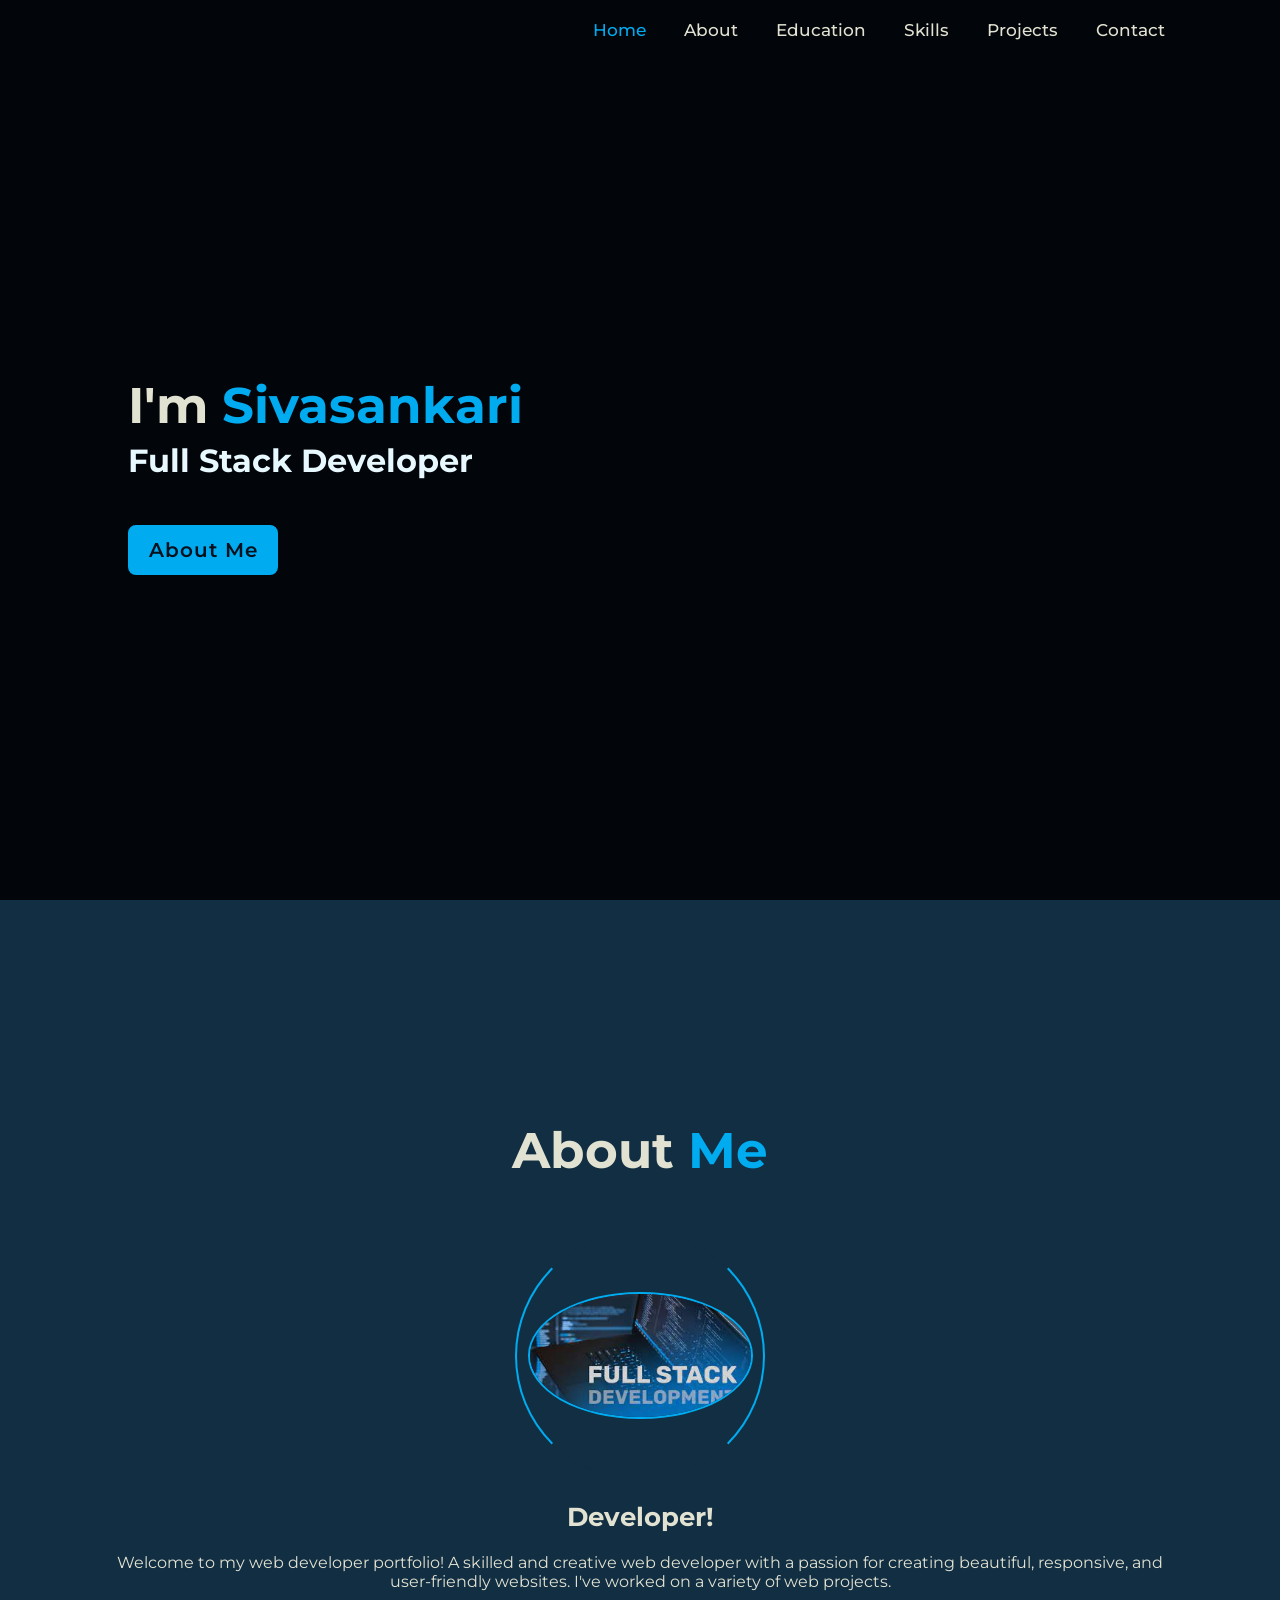
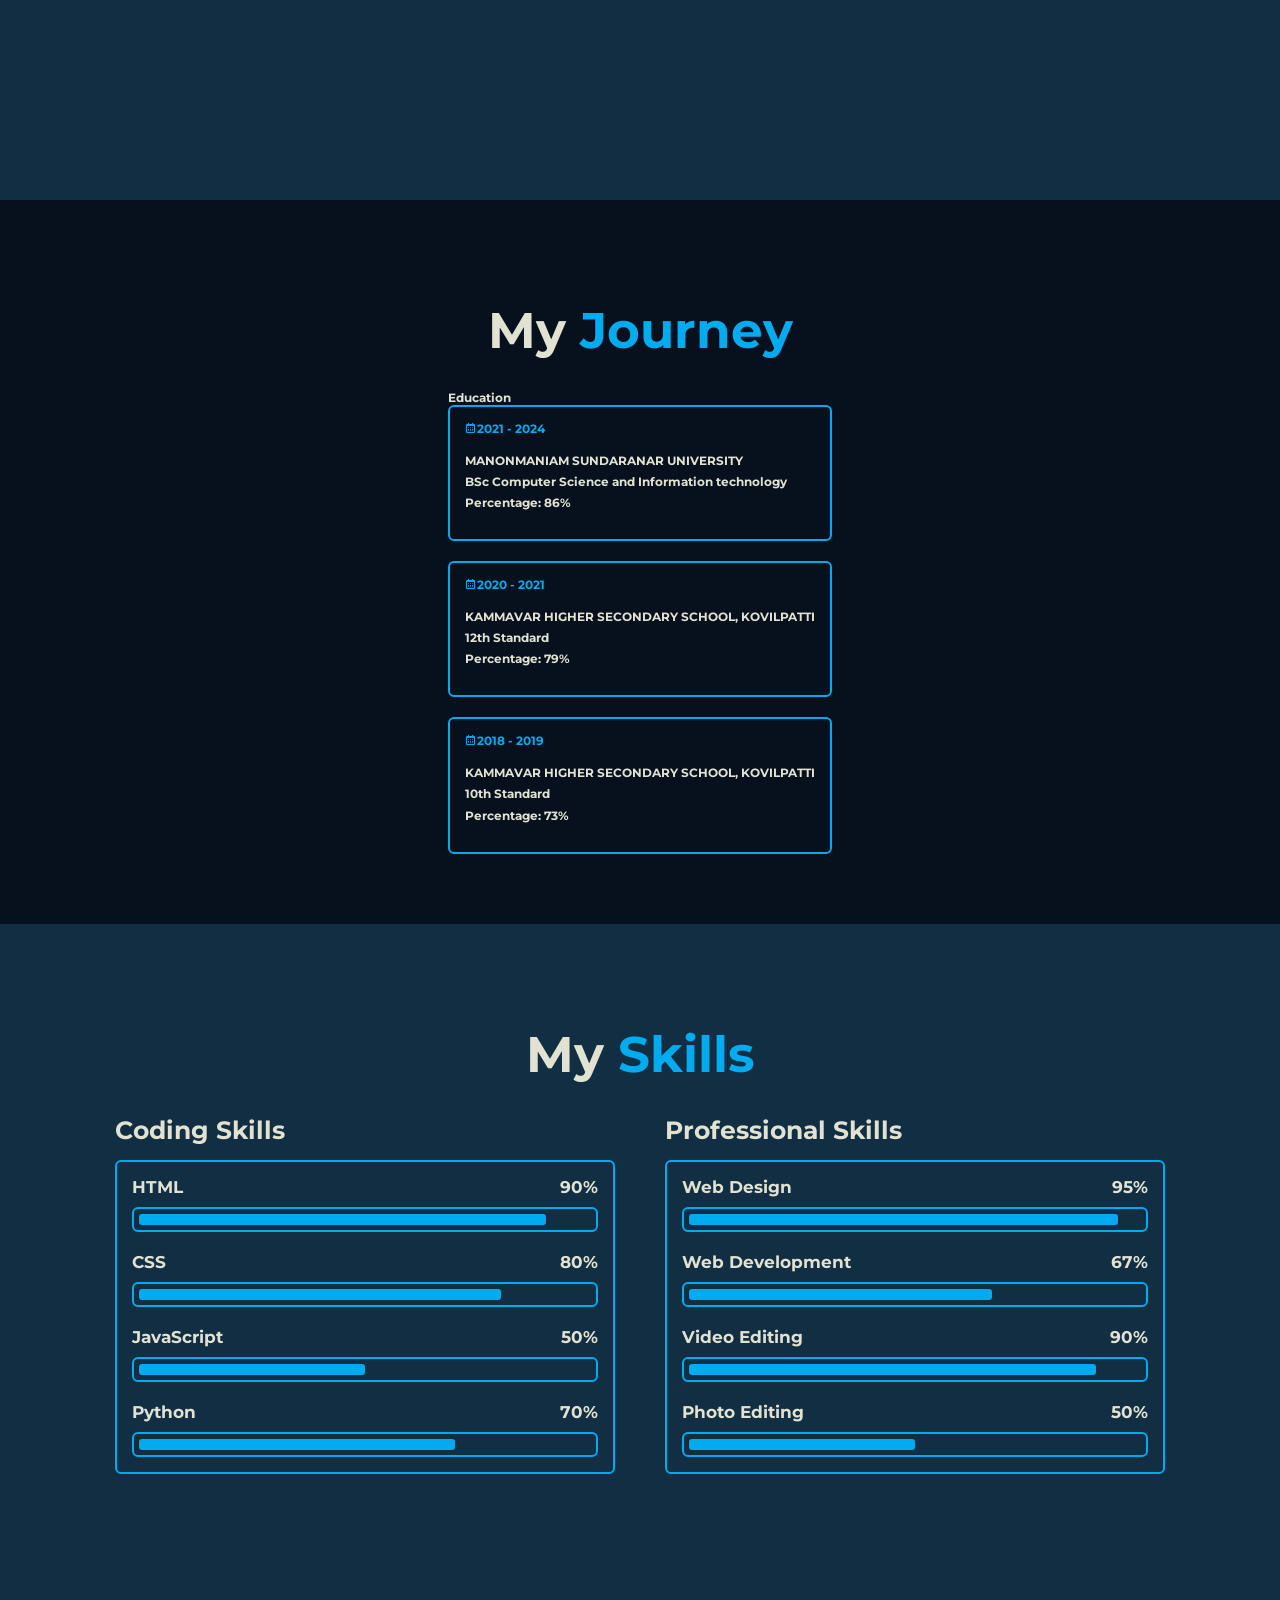
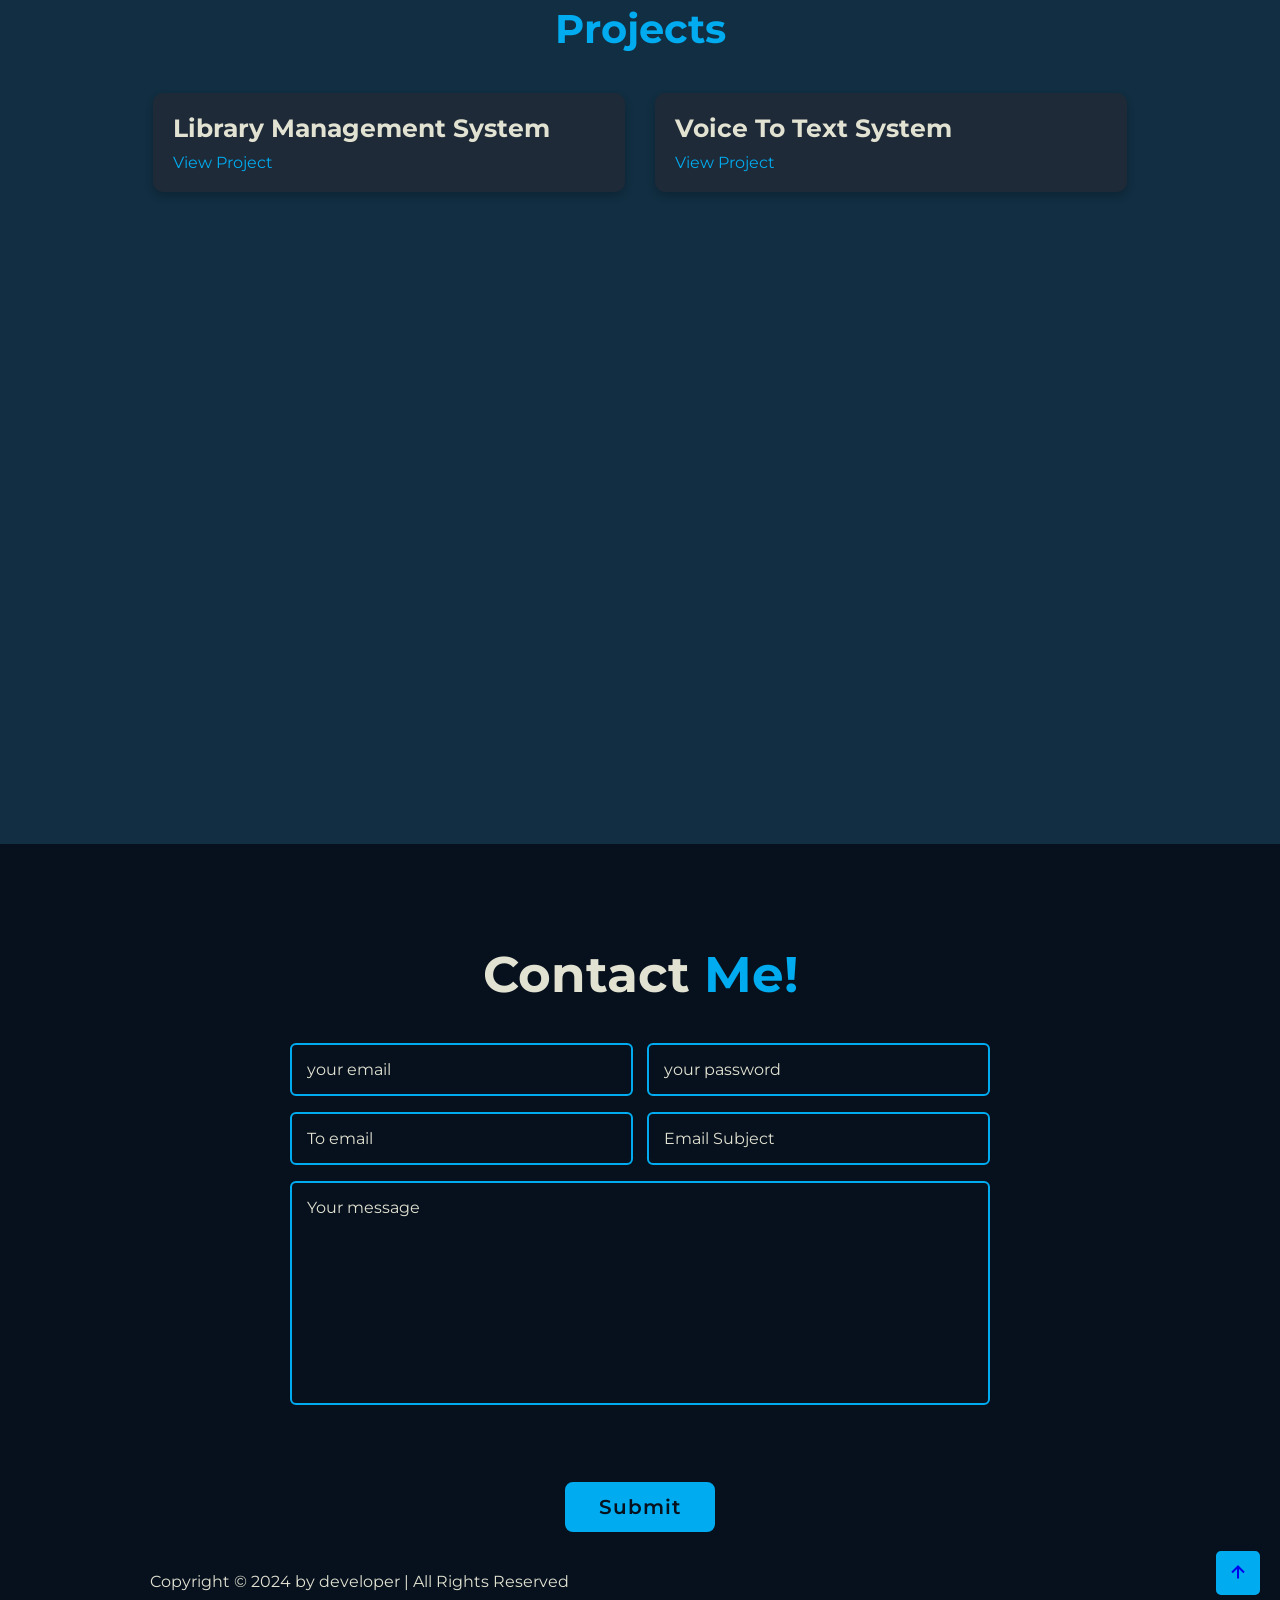
==== index.html @ 8688f02b "Add index file" ====
<!DOCTYPE html>
<html lang="en">
<head>
    <meta charset="UTF-8">
    <meta name="viewport" content="width=device-width, initial-scale=1.0">
    <title>Portfolio</title>
    <link rel="stylesheet" href="static/css/port.css">
    <link href='https://unpkg.com/boxicons@2.1.4/css/boxicons.min.css' rel='stylesheet'>
    <script src="https://cdn.jsdelivr.net/npm/bootstrap@5.3.0/dist/js/bootstrap.bundle.min.js"></script>
</head>
<style>
    @import url('https://fonts.googleapis.com/css2?family=Montserrat:ital,wght@0,100..900;1,100..900&display=swap');
    *{
        margin: 0;
        padding: 0;
        padding: 0;
        font-family: "Montserrat", sans-serif;
        font-optical-sizing: auto;
        font-weight:weight;
        font-style: normal;
        text-decoration:none ;
        scroll-behavior: smooth;
        outline: none;
        box-sizing: border-box;
    }
    :root{
        --bg-color:#07111D;
        --second-bg-color:#112e42;
        --text-color:#E2E2D2;
        --main-color:#00abf0;
    }
    
    html{
        font-size: 62.5%;
        overflow-x: hidden;
    }
    body{
        background: var(--bg-color);
        color: var(--text-color);
    
    }
    
    .header{
        position: fixed;
        top: 0;
        left: 0;
        width: 100%;
        padding: 2rem 9%;
        background:transparent;
        display: flex;
        justify-content:space-between;
        align-items: center;
        z-index: 100;
    }
    .logo{
        font-size: 2.5rem;
        color:var(--text-color);
        font-weight: 600;
    }
    .navbar a{
        font-size: 1.7rem;
        color: var(--text-color);
        font-weight: 500;
        margin-left: 3.5rem;
        transition: .3s;
    }
    .navbar a:hover,
    .navbar a.active{
        color:var(--main-color);
    }
    #icons{
        font-size: 3.6rem;
        color: var(--text-color);
        cursor: pointer;
        display: none;
    }
    section{
       min-height: 100vh;
       padding: 10rem 9% 2rem;
    
    }
    
    /* .home{
    height: 100vh;
    display: flex;
    align-items: center;
    padding: 0 9%;
    background: url('../img/boy.jpeg') no-repeat;
    opacity: 5.5;
    background-size: cover;
    background-position: center;
    } */
    
    
    .home {
        height: 100vh;
        display: flex;
        align-items: center;
        padding: 0 10%;
        background: url('../img/boy.jpeg') no-repeat center center; 
      
        background-position: 50px;
        background-size: cover;
        position: relative; 
      }
      
      .home::before {
        content: '';
        position: absolute;
        top: 0;
        left: 0;
        width: 100%;
        height: 100%;
        background-color: rgba(0, 0, 0, 0.7); /* Black overlay with 50% opacity */
        z-index: 1; /* Ensure the overlay is above the background but below other content */
      }
      
      .home > * {
        position: relative;
        z-index: 2; /* Ensure the content is above the overlay */
      }
      
    
    
    
    
    .home-content{
        
        max-width: 500px; 
    }
    .home-content h1{
    
        font-size: 50px;
        font-weight: 700;
    }
    .home-content h3{
        font-size: 32px;
        font-weight: 700;
        color: #e8f8ff;
        position: relative;
        top: 5px;
    }
    .home-content p{
        font-size: 16px;
        position: relative;
        top: 25px;
    }
    .home-content .btn-box{
        display: flex;
        justify-content: space-between;
        width: 345px;
        height:50px;
        
    }
    .btn-box .btn{
        position: relative;
        top: 50px;
        display: inline-flex;
        justify-content: center;
        
        align-items: center;
        width: 150px;
        height: 100%;
        background:var(--main-color);
        border: .2rem solid var(--main-color);
        border-radius: .8rem;
        font-size: 20px;
        text-decoration: none;
        font-weight: 600;
        letter-spacing: .1rem;
        color: var(--bg-color);
        z-index: 1;
        overflow: hidden;
        transition: .5s;
    }
    .btn-box .btn:nth-child(2){
        background: transparent;
        color: var(--main-color);
    }
    
    .btn-box .btn:nth-child(2):hover{
        color: var(--bg-color);
    }                                                                                                                                                  
    
    .btn-box .btn:nth-child(2)::before{
        background: var(--main-color);
    }
    
    .btn-box .btn:hover{
        color: var(--main-color);
    }
    
    
    .btn-box .btn::before{
    
        content: '';
        position: absolute;
        top: 0;
        left: 0;
        width: 0;
        height: 100%;
        background:var(--bg-color);
        z-index: -1;
        transition: .5s;
    
    }
    
    .btn-box .btn:hover::before{
        width: 100%;
    }
    
    
    .home-img{
        position: absolute;
        top: 0;
        right: 0;
        width: 45%;
        height: 100%;
        background: transparent;
        transition: 3s;
    
    }
    
    .home-img:hover{
        background: var(--bg-color);
        opacity: .8;
    }
    
    .about{
        display: flex;
        justify-content: center;
        align-items: center;
        flex-direction: column;
        gap: 2rem;
        background: var(--second-bg-color);
        padding-bottom: 6rem;
    }
    .heading{
        font-size: 5rem;
        margin-bottom: 3rem;
        text-align: center;
    }
    span{
        color: var(--main-color);
    }
    .about-img{
        position: relative;
        width: 25rem;
        height: 25rem;
        border-radius: 50%;
        display: flex;
        justify-content: center;
        align-items: center;
    }
    .about-img img{ 
        width: 90%;
        border-radius: 50%;
        border: .2rem solid var(--main-color);
    }
    
    .about-img .circle-spin{
        position: absolute;
        top: 50%;
        left: 50%;
        transform: translate(-50%, -50%) rotate(0);
        width: 100%;
        height: 100%;
        border-radius: 70%;
        border-top: .2rem solid var(--second-bg-color);
        border-bottom: .2rem solid var(--second-bg-color);
        border-left: .2rem solid var(--main-color);
        border-right: .2rem solid var(--main-color);
    }
    
    .about-con{
        text-align: center;
    }
    
    .about-con h3{
        font-size: 2.6rem;
    }
    
    .about-con p{
        font-size: 1.6rem;
        margin:2rem 0 3rem ;
    }
    
    .btn-box .btns{
      
        display: inline-block;
        width: 15rem;
       
        
    }
    
    .btn-box .btns a::before{
        background: var(--second-bg-color);
    }
    
    .toto{
        position: relative;
        bottom: 50px;
    
    }
    
    .toto .btn{
        height: 5rem;
    }
    
    .education{
        display: flex;
        justify-content: center;
        align-items: center;
        flex-direction: column;
        min-height: auto;
        padding-bottom: 5rem;
    }
    
    .education .education-row{
    
        display: flex;
        flex-wrap: wrap;
        gap: 5rem;
    }
    
    .education-row .education-column{
        flex: 1 1 40rem;
    }
    
    .education-column .title {
        font-size: 2.5rem;
        margin: 0 0 1.5rem 2rem;
    
    
    }
    
    .education-column .education-box {
        border-left: 2rem solid var(--main-color);
    }
    
    
    .education-content .content {
        position: relative;
        padding: 1.5rem;
        border: .2rem solid var(--main-color);
        border-radius: .6rem;
        margin-bottom: 2rem;
    }
    
    
    
    .education-content .content .year{
        font-size: 1rem;
        color: var(--main-color);
        padding-bottom: .5rem;
    }
    
    .education-content .content .con{
        padding: 1rem 0;
         line-height: 1.8;
    }
    
    .skills{
        min-height: auto;
        padding-bottom: 7rem;
        background: var(--second-bg-color);
    }
    
    .skills .skills-row{
    
        display: flex;
        flex-wrap: wrap;
        gap: 5rem;
    }
    
    .skills-row .skills-column{
        flex: 1 1 40rem;
    }
    
    
    .skills-column .title{
        font-size:2.5rem ;
        margin: 0 0 1.5rem;
    }
    
    .skills-box .skills-content{
    
        position: relative;
        border: .2rem solid var(--main-color);
        border-radius: .6rem;
        padding: .5rem 1.5rem;
        z-index: 1;
        overflow: hidden;
    }
    
    .skills-box .skills-content::before{
        content: '';
        position: absolute;
        top: 0;
        left: 0;
        width: 0%;
        height: 100%;
        background:var(--bg-color);
        z-index: -1;
        transition: .5s;
    }
    
    .skills-box .skills-content:hover::before{
        width: 100%;
    }
    
    .skills-content .progress{
        padding: 1rem 0;
    }
    
    .skills-content .progress h3{
        font-size: 1.7rem;
        display: flex;
        justify-content: space-between;
    }
    
    .skills-content .progress h3 span{
    
        color: var(--text-color);
    }
    
    
    .skills-content .progress .bar{
    
        height: 2.5rem;
        border-radius: .6rem;
        border: .2rem solid var(--main-color);
        padding: .5rem;
        margin: 1rem 0 0;
    
    }
    
    
    .skills-content .progress .bar span{
    
        display: block;
        height: 100%;
        border-radius: .3rem;
        background: var(--main-color);
    }
    
    .skills-column:nth-child(1) .skills-content .progress:nth-child(1) .bar span{
    
        width: 90%;
    }
    
    .skills-column:nth-child(1) .skills-content .progress:nth-child(2) .bar span{
    
        width: 80%;
    }
    
    .skills-column:nth-child(1) .skills-content .progress:nth-child(3) .bar span{
    
        width: 50%;
    }
    
    .skills-column:nth-child(1) .skills-content .progress:nth-child(4) .bar span{
    
        width: 70%;
    }
    
    .skills-column:nth-child(2) .skills-content .progress:nth-child(1) .bar span{
    
        width: 95%;
    }
    
    .skills-column:nth-child(2) .skills-content .progress:nth-child(2) .bar span{
    
        width: 67%;
    }
    
    .skills-column:nth-child(2) .skills-content .progress:nth-child(3) .bar span{
    
        width: 90%;
    }
    
    .skills-column:nth-child(2) .skills-content .progress:nth-child(4) .bar span{
    
        width: 50%;
    }
    
    .contact{
    min-height: auto;
    padding-bottom: 7rem;
    
    }
    
    .contact form{
    
        max-width: 70rem;
        margin: 0 auto;
        text-align: center;
    }
    
    .contact form .input-box{
    
        position: relative;
        display: flex;
        justify-content: space-between;
        flex-wrap: wrap;
    }
    
    .contact form .focus{
    
        position: absolute;
        top: 0;
        left: 0;
        width: 0;
        height: 100%;
        background:var(--second-bg-color);
        border-radius: .6rem;
        z-index: -1;
        transition: .5s;
    }
    .contact form .input-box .input-field input:focus~.focus,
    .contact form .input-box .input-field input:valid~.focus,
    .contact  form .textarea-field textarea:focus~.focus,
    .contact  form .textarea-field textarea:valid~.focus{
    
        width: 100%;
    }
    
    
    
    
    .contact form .input-box .input-field{
    
        position: relative;
        width: 49%;
        margin: .8rem 0;
    }
    
    .contact form .input-box .input-field input,
    .contact form .textarea-field textarea {
        width: 100%;
        height: 100%;
        padding: 1.5rem;
        font-size:1.6rem;
        color: var(--text-color);
        background: transparent;
        border-radius: .6rem;
        border: .2rem solid var(--main-color);
    }
    
    .contact form .input-box .input-field input::placeholder,
    .contact form .textarea-field textarea::placeholder{
        color: var(--text-color);
    }
    
    .contact form .textarea-field{
        position: relative;
        margin: .8rem 0 2.7rem;
        display: flex;
    }
    
    .contact form .textarea-field textarea{
    
        resize: none;
    }
    
    .contact form .btn-box.btns .btn{
        cursor: pointer;
    }
    
    .contact form .btn{
        height: 5rem;
    }
    
    .footer-text p{
     font-size: 1.6rem;
     position: relative;
     left: 150px;
     top: 20px;
    }
    
    .footer-iconTop a {
        position: relative;
        left: 95%;
        display: inline-flex;
        justify-content: center;
        align-items: center;
        padding: .8rem;
        background: var(--main-color);
        border: .2rem solid var(--main-color);
        border-radius: .5rem;
        bottom: 20px;
    }
    
    .footer-iconTop a i{
    
        font-size: 2.4rem;
    }
    html {
        scroll-behavior: smooth; /* Enable smooth scrolling for anchor links */
    }

    .project {
        padding: 6rem 9%;
        background: var(--second-bg-color);
    }
    
    .project .heading {
        font-size: 4rem;
        text-align: center;
        margin-bottom: 4rem;
    }
    
    .project-row {
        display: flex;
        flex-wrap: wrap;
        gap: 3rem;
        justify-content: center; /* Center the columns */
    }
    
    .project-column {
        flex: 1 1 45%; /* Set each project column to take up 45% of the row, and wrap as needed */
        max-width: 45%; /* Limit width for responsive layout */
        box-sizing: border-box;
    }
    
    .project-box {
        background: #1e2a37; /* A background color for the project box */
        padding: 2rem;
        border-radius: 10px;
        box-shadow: 0 4px 8px rgba(0, 0, 0, 0.2);
        transition: transform 0.3s ease-in-out;
    }
    
    .project-box:hover {
        transform: translateY(-5px); /* Hover effect */
    }
    
    .project-box h3 {
        font-size: 2.5rem;
        color: #E2E2D2;
        margin-bottom: 1rem;
    }
    
    .project-link span a {
        font-size: 1.6rem;
        color: var(--main-color);
        text-decoration: none;
        transition: color 0.3s;
    }
    
    .project-link span a:hover {
        color: #e8f8ff;
    }
    
    @media screen and (max-width: 768px) {
        .project-column {
            flex: 1 1 100%; /* Stack the columns on smaller screens */
            max-width: 100%;
        }
    }
    
</style>
<body>

    <header class="header">
        <a href="#" class="logo"></a>
        <div class='bx bx-menu' id="icons"></div>
        <nav class="navbar">
            <!-- Ensure these hrefs match your section IDs -->
            <a href="#home" class="active">Home</a>
            <a href="#about">About</a>
            <a href="#education">Education</a>
            <a href="#skills">Skills</a>
            <a href="#project">Projects</a>
            <a href="#contact">Contact</a>
            
        </nav>
    </header>
    
    <section class="home" id="home">  
        <div class="home-content">  
            <h1>I'm <span>Sivasankari</span></h1>
            <div class="text-animate">
                <h3>Full Stack Developer</h3>
            </div> 
            <div class="btn-box">
                <a href="#about" class="btn">About Me</a>
                
            </div>
        </div>
    </section>

    <section class="about" id="about">
        <h2 class="heading">About <span>Me</span></h2>
        <div class="about-img">
            <img src="full.jpg" alt="Profile Image">
            <span class="circle-spin"></span>
        </div>
        <div class="about-con">
            <h3>Developer!</h3>
            <p>Welcome to my web developer portfolio! A skilled and creative web developer with a passion for creating beautiful, responsive, and user-friendly websites. I've worked on a variety of web projects.</p>
            <div class="toto">
                <div class="btn-box btns">
                    
                </div>
            </div>
        </div>
    </section>

    <section class="education" id="education">
        <h2 class="heading">My <span>Journey</span></h2>
        <div class="education-row">
            <div class="education-cloumn">
                <h3 class="tilte">Education</h3>
                <div class="education-box">
                    <div class="education-content">
                        <div class="content">
                            <div class="year"><h3><i class='bx bx-calendar'></i>2021 - 2024</h3></div>  
                            <h3>
                                <p class="con">MANONMANIAM SUNDARANAR UNIVERSITY <br>
                                    BSc Computer Science and Information technology <br>
                                    Percentage: 86%
                                </p>
                            </h3>
                        </div>
                    </div>

                    <div class="education-content">
                        <div class="content">
                            <div class="year"><h3><i class='bx bx-calendar'></i>2020 - 2021</h3></div>  
                            <h3>
                                <p class="con">KAMMAVAR HIGHER SECONDARY SCHOOL, KOVILPATTI <br>
                                    12th Standard <br>
                                    Percentage: 79%
                                </p>
                            </h3>
                        </div>
                    </div>

                    <div class="education-content">
                        <div class="content">
                            <div class="year"><h3><i class='bx bx-calendar'></i>2018 - 2019</h3></div>  
                            <h3>
                                <p class="con">KAMMAVAR HIGHER SECONDARY SCHOOL, KOVILPATTI <br>
                                    10th Standard <br>
                                    Percentage: 73%
                                </p>
                            </h3>
                        </div>
                    </div>

                </div>
            </div>
        </div>
    </section>

    <section class="skills" id="skills">
        <h2 class="heading"> My <span>Skills</span></h2>
        <div class="skills-row">
            <div class="skills-column">
                <h3 class="title">Coding Skills</h3>

                <div class="skills-box">
                    <div class="skills-content">
                        <div class="progress">
                            <h3>HTML <span>90%</span></h3>
                            <div class="bar"><span></span></div>
                        </div>

                        <div class="progress">
                            <h3>CSS <span>80%</span></h3>
                            <div class="bar"><span></span></div>
                        </div>

                        <div class="progress">
                            <h3>JavaScript <span>50%</span></h3>
                            <div class="bar"><span></span></div>
                        </div>

                        <div class="progress">
                            <h3>Python <span>70%</span></h3>
                            <div class="bar"><span></span></div>
                        </div>

                    </div>
                </div>
            </div>

            <div class="skills-column">
                <h3 class="title">Professional Skills</h3>

                <div class="skills-box">
                    <div class="skills-content">
                        <div class="progress">
                            <h3>Web Design <span>95%</span></h3>
                            <div class="bar"><span></span></div>
                        </div>

                        <div class="progress">
                            <h3>Web Development <span>67%</span></h3>
                            <div class="bar"><span></span></div>
                        </div>

                        <div class="progress">
                            <h3>Video Editing <span>90%</span></h3>
                            <div class="bar"><span></span></div>
                        </div>

                        <div class="progress">
                            <h3>Photo Editing <span>50%</span></h3>
                            <div class="bar"><span></span></div>
                        </div>

                    </div>
                </div>
            </div>

        </div>
    </section>

    <section class="project" id="project">
        <h2 class="heading">  <span>Projects</span></h2>
        <div class="project-row">
            <div class="project-column">
                <div class="project-box">
                    <h3>Library Management System</h3>
                    <div class="project-link">
                        <span><a href="https://drive.google.com/file/d/1rgpe4TQw_Tk8y_0XFdUaYtkA94J4MQmj/view?usp=sharing" target="_blank">View Project</a></span>
                    </div>
                </div>
            </div>
    
            <div class="project-column">
                <div class="project-box">
                    <h3>Voice To Text System</h3>
                    <div class="project-link">
                        <span><a href="https://drive.google.com/file/d/1rgpe4TQw_Tk8y_0XFdUaYtkA94J4MQmj/view?usp=sharing" target="_blank">View Project</a></span>
                    </div>
                </div>
            </div>
        </div>
    </section>
    


    <section class="contact" id="contact">
        <h2 class="heading">Contact <span>Me!</span></h2>
        <form action="/" method="POST">
            <div class="input-box">
                <div class="input-field">
                    <input type="text" name="fmail" placeholder="your email" class="form-control" required>
                    <span class="focus"></span>
                </div>
                <div class="input-field">
                    <input type="password" name="fpwd" placeholder="your password" class="form-control" required>
                    <span class="focus"></span>
                </div>
                <div class="input-field">
                    <input type="text" name="tmail" placeholder="To email" class="form-control" required>
                    <span class="focus"></span>
                </div>
                <div class="input-field">
                    <input type="text" name="subject" placeholder="Email Subject" required>
                    <span class="focus"></span>
                </div>
            </div>
            <div class="textarea-field">
                <textarea name="message" cols="30" rows="10" placeholder="Your message" required></textarea>
                <span class="focus"></span>
            </div>
            <div class="btn-box btns">
                <button type="submit" class="btn">Submit</button>
            </div>
        </form>
    </section>
    
    <footer class="footer">
        <div class="footer-text">
            <p>Copyright &copy; 2024 by developer | All Rights Reserved</p>
        </div>

        <div class="footer-iconTop">
            <a href="#"><i class='bx bx-up-arrow-alt'></i></a>
        </div>
    </footer>

    <script src="portfolio.js"></script>
</body>
</html>
---- static/css/port.css ----
@import url('https://fonts.googleapis.com/css2?family=Montserrat:ital,wght@0,100..900;1,100..900&display=swap');
*{
    margin: 0;
    padding: 0;
    padding: 0;
    font-family: "Montserrat", sans-serif;
    font-optical-sizing: auto;
    font-weight:weight;
    font-style: normal;
    text-decoration:none ;
    scroll-behavior: smooth;
    outline: none;
    box-sizing: border-box;
}
:root{
    --bg-color:#07111D;
    --second-bg-color:#112e42;
    --text-color:#E2E2D2;
    --main-color:#00abf0;
}

html{
    font-size: 62.5%;
    overflow-x: hidden;
}
body{
    background: var(--bg-color);
    color: var(--text-color);

}

.header{
    position: fixed;
    top: 0;
    left: 0;
    width: 100%;
    padding: 2rem 9%;
    background:transparent;
    display: flex;
    justify-content:space-between;
    align-items: center;
    z-index: 100;
}
.logo{
    font-size: 2.5rem;
    color:var(--text-color);
    font-weight: 600;
}
.navbar a{
    font-size: 1.7rem;
    color: var(--text-color);
    font-weight: 500;
    margin-left: 3.5rem;
    transition: .3s;
}
.navbar a:hover,
.navbar a.active{
    color:var(--main-color);
}
#icons{
    font-size: 3.6rem;
    color: var(--text-color);
    cursor: pointer;
    display: none;
}
section{
   min-height: 100vh;
   padding: 10rem 9% 2rem;

}

/* .home{
height: 100vh;
display: flex;
align-items: center;
padding: 0 9%;
background: url('../img/boy.jpeg') no-repeat;
opacity: 5.5;
background-size: cover;
background-position: center;
} */


.home {
    height: 100vh;
    display: flex;
    align-items: center;
    padding: 0 10%;
    background: url('../img/boy.jpeg') no-repeat center center; 
  
    background-position: 50px;
    background-size: cover;
    position: relative; 
  }
  
  .home::before {
    content: '';
    position: absolute;
    top: 0;
    left: 0;
    width: 100%;
    height: 100%;
    background-color: rgba(0, 0, 0, 0.7); /* Black overlay with 50% opacity */
    z-index: 1; /* Ensure the overlay is above the background but below other content */
  }
  
  .home > * {
    position: relative;
    z-index: 2; /* Ensure the content is above the overlay */
  }
  




.home-content{
    
    max-width: 500px; 
}
.home-content h1{

    font-size: 50px;
    font-weight: 700;
}
.home-content h3{
    font-size: 32px;
    font-weight: 700;
    color: #e8f8ff;
    position: relative;
    top: 5px;
}
.home-content p{
    font-size: 16px;
    position: relative;
    top: 25px;
}
.home-content .btn-box{
    display: flex;
    justify-content: space-between;
    width: 345px;
    height:50px;
    
}
.btn-box .btn{
    position: relative;
    top: 50px;
    display: inline-flex;
    justify-content: center;
    
    align-items: center;
    width: 150px;
    height: 100%;
    background:var(--main-color);
    border: .2rem solid var(--main-color);
    border-radius: .8rem;
    font-size: 20px;
    text-decoration: none;
    font-weight: 600;
    letter-spacing: .1rem;
    color: var(--bg-color);
    z-index: 1;
    overflow: hidden;
    transition: .5s;
}
.btn-box .btn:nth-child(2){
    background: transparent;
    color: var(--main-color);
}

.btn-box .btn:nth-child(2):hover{
    color: var(--bg-color);
}                                                                                                                                                  

.btn-box .btn:nth-child(2)::before{
    background: var(--main-color);
}

.btn-box .btn:hover{
    color: var(--main-color);
}


.btn-box .btn::before{

    content: '';
    position: absolute;
    top: 0;
    left: 0;
    width: 0;
    height: 100%;
    background:var(--bg-color);
    z-index: -1;
    transition: .5s;

}

.btn-box .btn:hover::before{
    width: 100%;
}


.home-img{
    position: absolute;
    top: 0;
    right: 0;
    width: 45%;
    height: 100%;
    background: transparent;
    transition: 3s;

}

.home-img:hover{
    background: var(--bg-color);
    opacity: .8;
}

.about{
    display: flex;
    justify-content: center;
    align-items: center;
    flex-direction: column;
    gap: 2rem;
    background: var(--second-bg-color);
    padding-bottom: 6rem;
}
.heading{
    font-size: 5rem;
    margin-bottom: 3rem;
    text-align: center;
}
span{
    color: var(--main-color);
}
.about-img{
    position: relative;
    width: 25rem;
    height: 25rem;
    border-radius: 50%;
    display: flex;
    justify-content: center;
    align-items: center;
}
.about-img img{ 
    width: 90%;
    border-radius: 50%;
    border: .2rem solid var(--main-color);
}

.about-img .circle-spin{
    position: absolute;
    top: 50%;
    left: 50%;
    transform: translate(-50%, -50%) rotate(0);
    width: 100%;
    height: 100%;
    border-radius: 50%;
    border-top: .2rem solid var(--second-bg-color);
    border-bottom: .2rem solid var(--second-bg-color);
    border-left: .2rem solid var(--main-color);
    border-right: .2rem solid var(--main-color);
}

.about-con{
    text-align: center;
}

.about-con h3{
    font-size: 2.6rem;
}

.about-con p{
    font-size: 1.6rem;
    margin:2rem 0 3rem ;
}

.btn-box .btns{
  
    display: inline-block;
    width: 15rem;
   
    
}

.btn-box .btns a::before{
    background: var(--second-bg-color);
}

.toto{
    position: relative;
    bottom: 50px;

}

.toto .btn{
    height: 5rem;
}

.education{
    display: flex;
    justify-content: center;
    align-items: center;
    flex-direction: column;
    min-height: auto;
    padding-bottom: 5rem;
}

.education .education-row{

    display: flex;
    flex-wrap: wrap;
    gap: 5rem;
}

.education-row .education-column{
    flex: 1 1 40rem;
}

.education-column .title {
    font-size: 2.5rem;
    margin: 0 0 1.5rem 2rem;


}

.education-column .education-box {
    border-left: 2rem solid var(--main-color);
}


.education-content .content {
    position: relative;
    padding: 1.5rem;
    border: .2rem solid var(--main-color);
    border-radius: .6rem;
    margin-bottom: 2rem;
}



.education-content .content .year{
    font-size: 1rem;
    color: var(--main-color);
    padding-bottom: .5rem;
}

.education-content .content .con{
    padding: 1rem 0;
     line-height: 1.8;
}

.skills{
    min-height: auto;
    padding-bottom: 7rem;
    background: var(--second-bg-color);
}

.skills .skills-row{

    display: flex;
    flex-wrap: wrap;
    gap: 5rem;
}

.skills-row .skills-column{
    flex: 1 1 40rem;
}


.skills-column .title{
    font-size:2.5rem ;
    margin: 0 0 1.5rem;
}

.skills-box .skills-content{

    position: relative;
    border: .2rem solid var(--main-color);
    border-radius: .6rem;
    padding: .5rem 1.5rem;
    z-index: 1;
    overflow: hidden;
}

.skills-box .skills-content::before{
    content: '';
    position: absolute;
    top: 0;
    left: 0;
    width: 0%;
    height: 100%;
    background:var(--bg-color);
    z-index: -1;
    transition: .5s;
}

.skills-box .skills-content:hover::before{
    width: 100%;
}

.skills-content .progress{
    padding: 1rem 0;
}

.skills-content .progress h3{
    font-size: 1.7rem;
    display: flex;
    justify-content: space-between;
}

.skills-content .progress h3 span{

    color: var(--text-color);
}


.skills-content .progress .bar{

    height: 2.5rem;
    border-radius: .6rem;
    border: .2rem solid var(--main-color);
    padding: .5rem;
    margin: 1rem 0 0;

}


.skills-content .progress .bar span{

    display: block;
    height: 100%;
    border-radius: .3rem;
    background: var(--main-color);
}

.skills-column:nth-child(1) .skills-content .progress:nth-child(1) .bar span{

    width: 90%;
}

.skills-column:nth-child(1) .skills-content .progress:nth-child(2) .bar span{

    width: 80%;
}

.skills-column:nth-child(1) .skills-content .progress:nth-child(3) .bar span{

    width: 50%;
}

.skills-column:nth-child(1) .skills-content .progress:nth-child(4) .bar span{

    width: 70%;
}

.skills-column:nth-child(2) .skills-content .progress:nth-child(1) .bar span{

    width: 95%;
}

.skills-column:nth-child(2) .skills-content .progress:nth-child(2) .bar span{

    width: 67%;
}

.skills-column:nth-child(2) .skills-content .progress:nth-child(3) .bar span{

    width: 90%;
}

.skills-column:nth-child(2) .skills-content .progress:nth-child(4) .bar span{

    width: 50%;
}

.contact{
min-height: auto;
padding-bottom: 7rem;

}

.contact form{

    max-width: 70rem;
    margin: 0 auto;
    text-align: center;
}

.contact form .input-box{

    position: relative;
    display: flex;
    justify-content: space-between;
    flex-wrap: wrap;
}

.contact form .focus{

    position: absolute;
    top: 0;
    left: 0;
    width: 0;
    height: 100%;
    background:var(--second-bg-color);
    border-radius: .6rem;
    z-index: -1;
    transition: .5s;
}
.contact form .input-box .input-field input:focus~.focus,
.contact form .input-box .input-field input:valid~.focus,
.contact  form .textarea-field textarea:focus~.focus,
.contact  form .textarea-field textarea:valid~.focus{

    width: 100%;
}




.contact form .input-box .input-field{

    position: relative;
    width: 49%;
    margin: .8rem 0;
}

.contact form .input-box .input-field input,
.contact form .textarea-field textarea {
    width: 100%;
    height: 100%;
    padding: 1.5rem;
    font-size:1.6rem;
    color: var(--text-color);
    background: transparent;
    border-radius: .6rem;
    border: .2rem solid var(--main-color);
}

.contact form .input-box .input-field input::placeholder,
.contact form .textarea-field textarea::placeholder{
    color: var(--text-color);
}

.contact form .textarea-field{
    position: relative;
    margin: .8rem 0 2.7rem;
    display: flex;
}

.contact form .textarea-field textarea{

    resize: none;
}

.contact form .btn-box.btns .btn{
    cursor: pointer;
}

.contact form .btn{
    height: 5rem;
}

.footer-text p{
 font-size: 1.6rem;
 position: relative;
 left: 150px;
 top: 20px;
}

.footer-iconTop a {
    position: relative;
    left: 95%;
    display: inline-flex;
    justify-content: center;
    align-items: center;
    padding: .8rem;
    background: var(--main-color);
    border: .2rem solid var(--main-color);
    border-radius: .5rem;
    bottom: 20px;
}

.footer-iconTop a i{

    font-size: 2.4rem;
}
html {
    scroll-behavior: smooth; /* Enable smooth scrolling for anchor links */
}
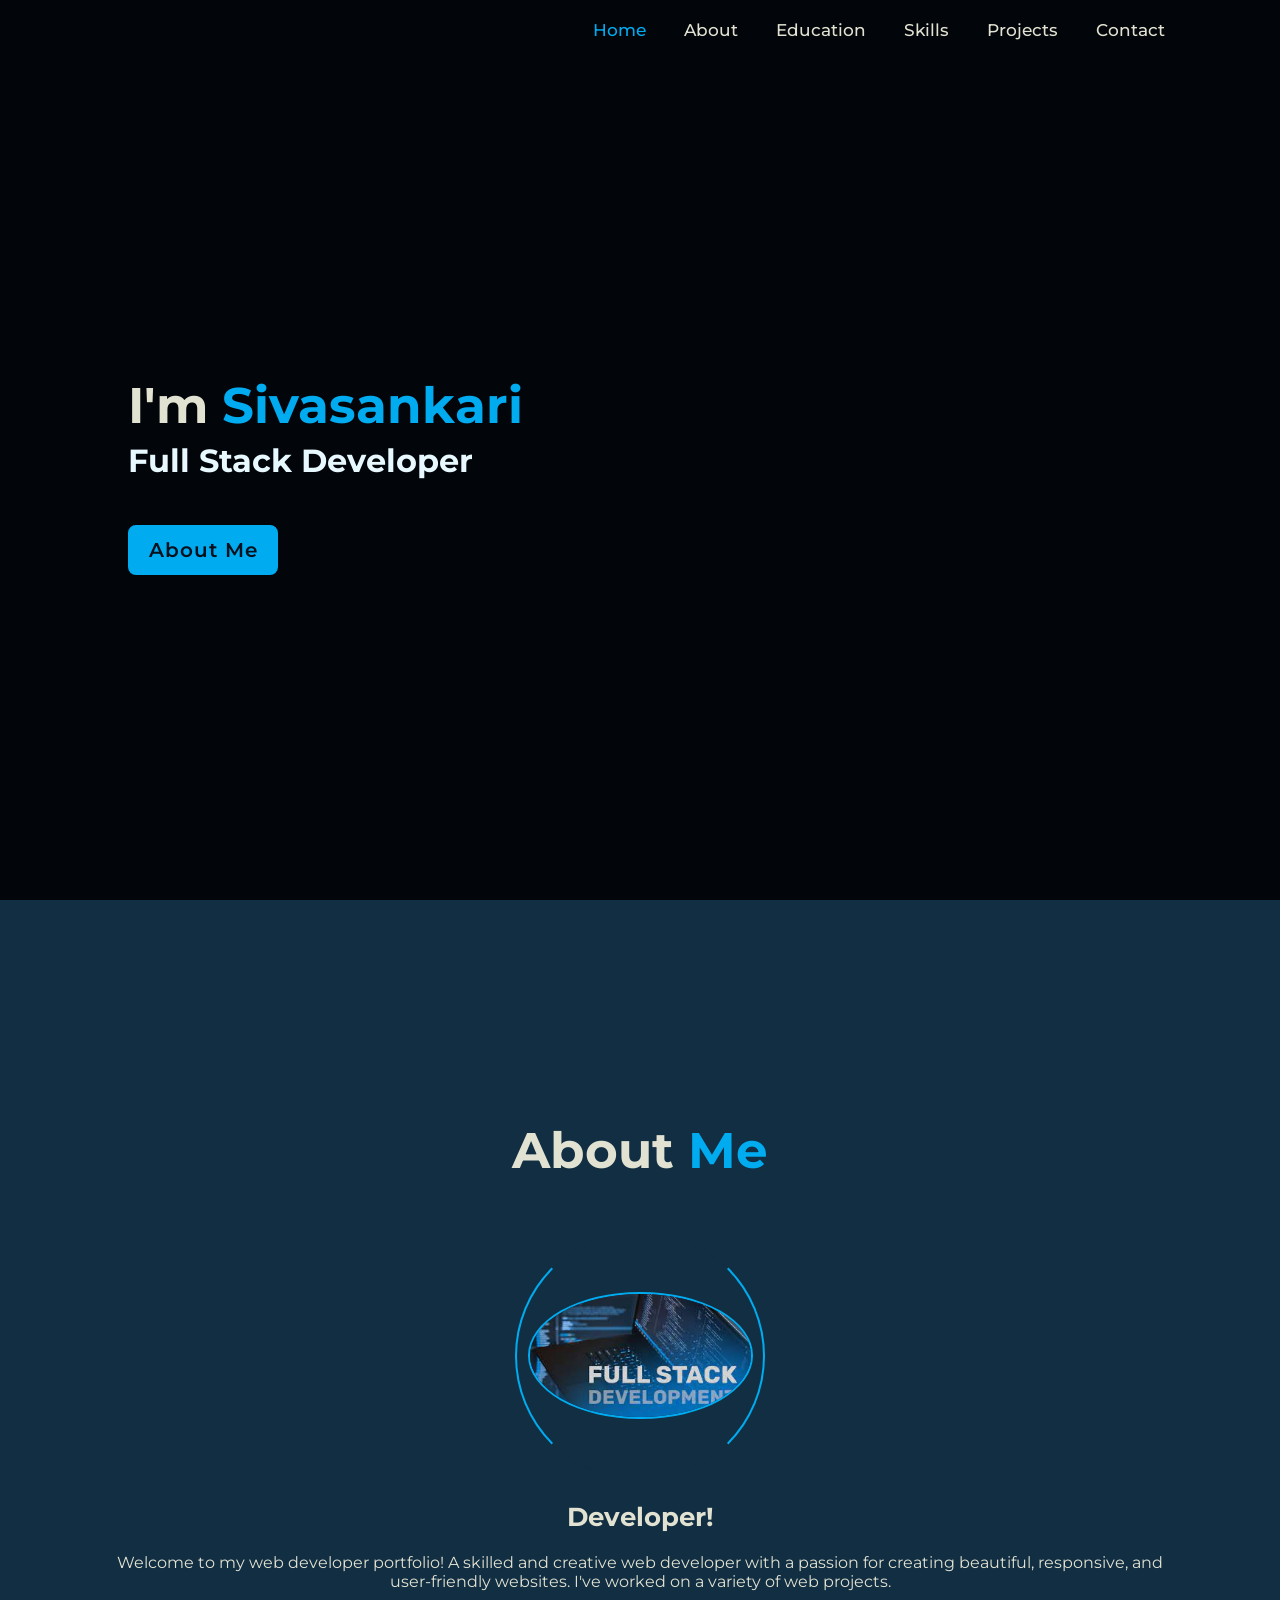
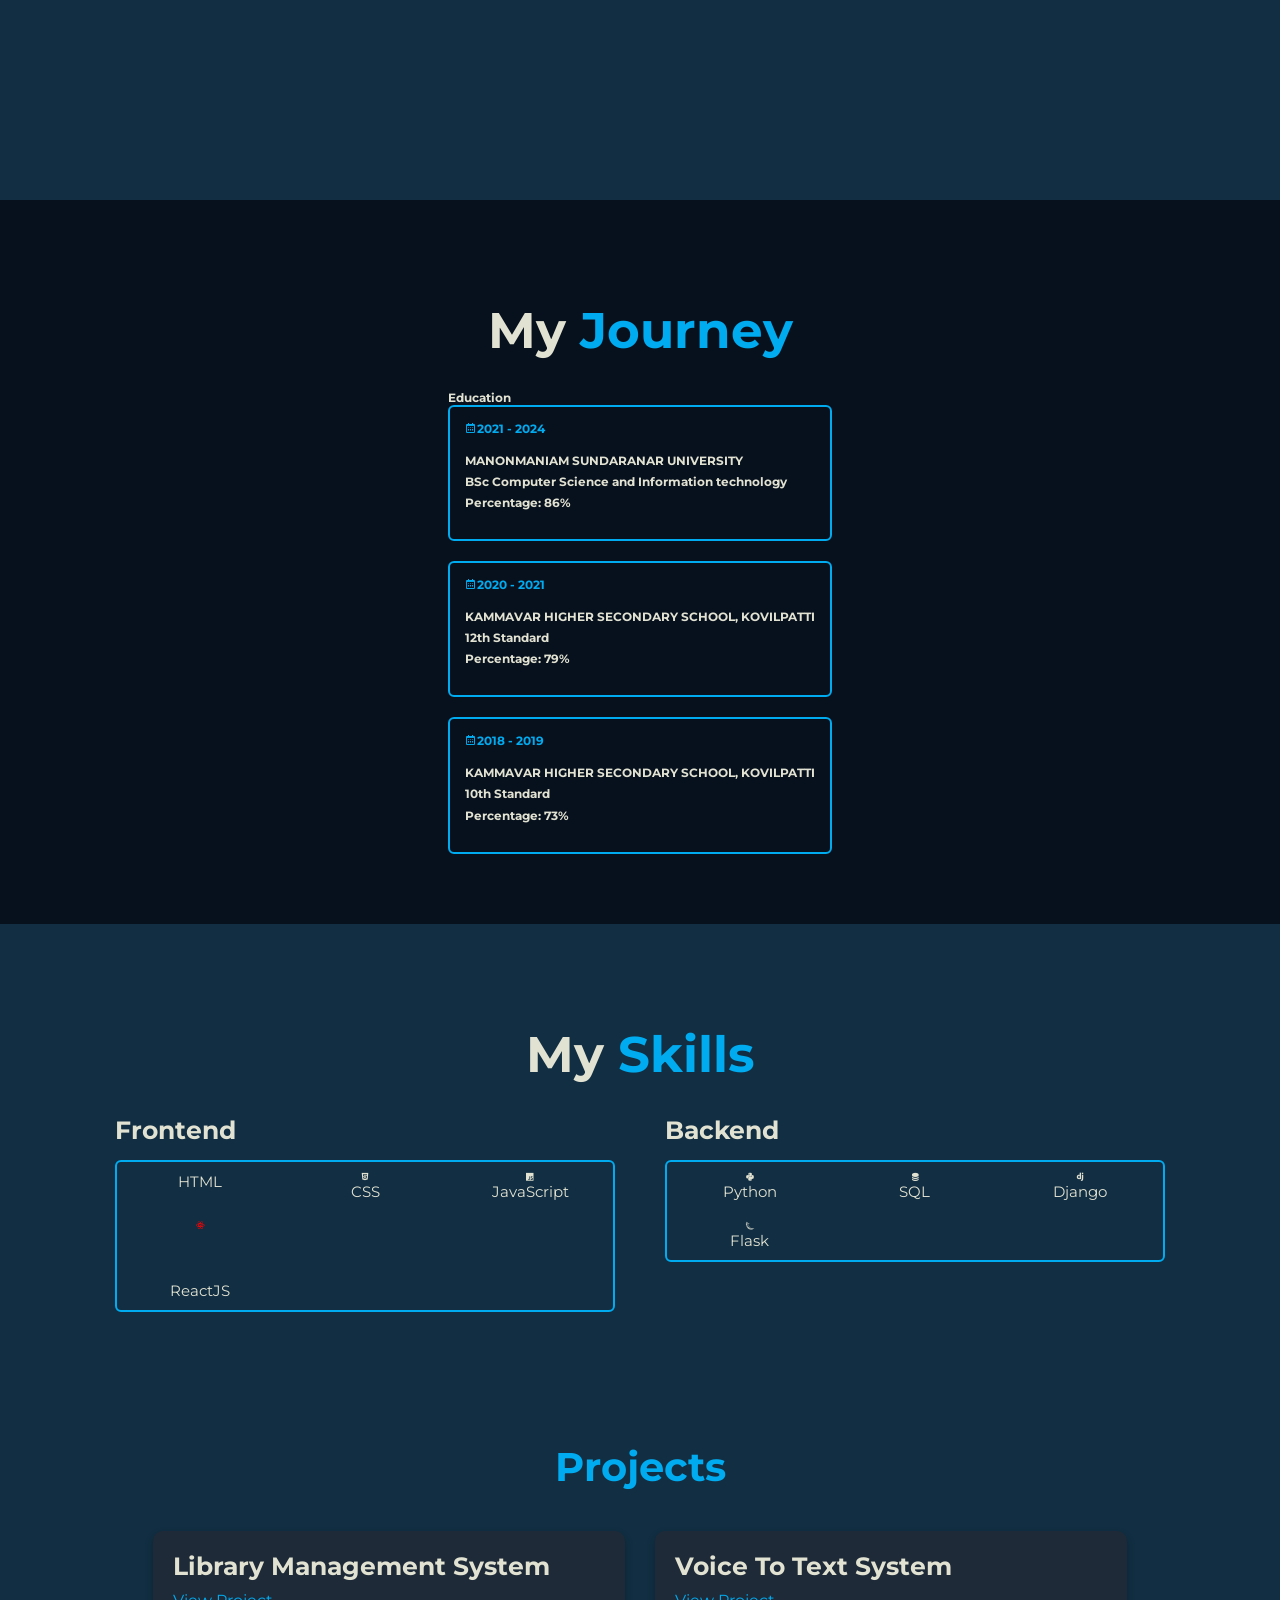
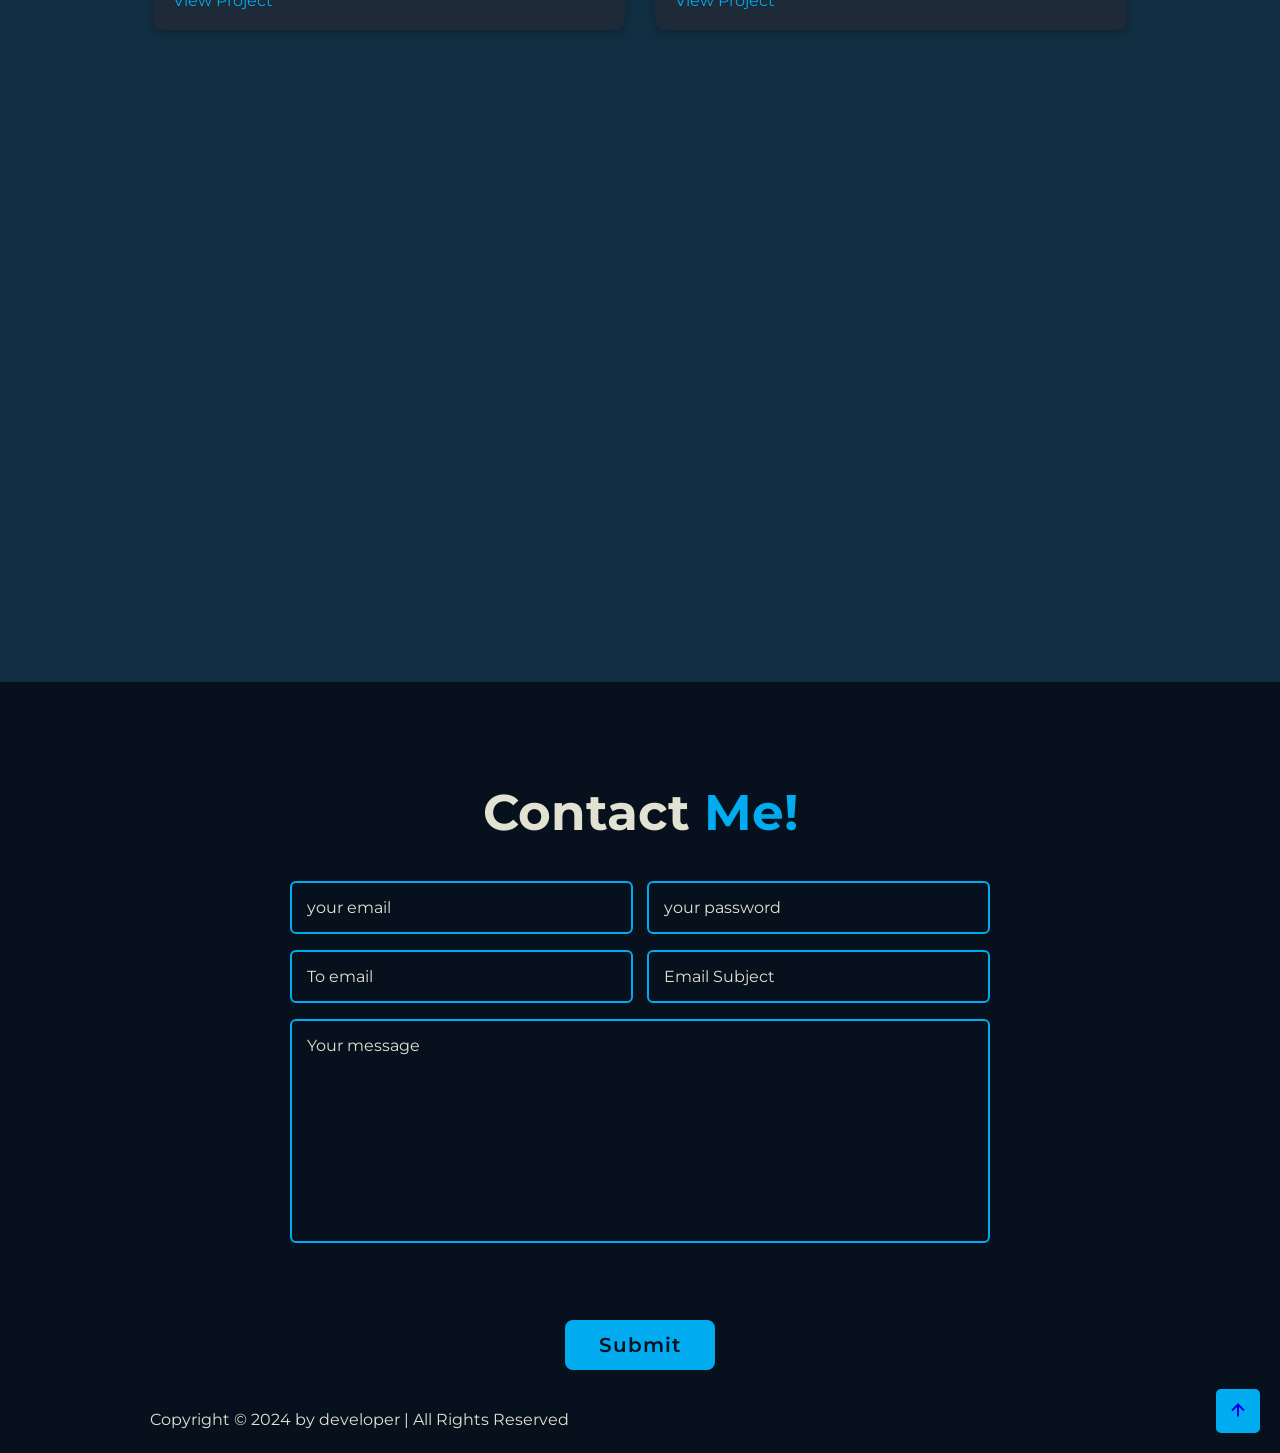
==== commit 1117a29d: "Update with latest changes" ====
--- a/index.html
+++ b/index.html
@@ -7,6 +7,7 @@
     <link rel="stylesheet" href="static/css/port.css">
     <link href='https://unpkg.com/boxicons@2.1.4/css/boxicons.min.css' rel='stylesheet'>
     <script src="https://cdn.jsdelivr.net/npm/bootstrap@5.3.0/dist/js/bootstrap.bundle.min.js"></script>
+    <link href='https://unpkg.com/boxicons@2.1.4/css/boxicons.min.css' rel='stylesheet'>
 </head>
 <style>
     @import url('https://fonts.googleapis.com/css2?family=Montserrat:ital,wght@0,100..900;1,100..900&display=swap');
@@ -360,128 +361,76 @@
          line-height: 1.8;
     }
     
-    .skills{
+    .skills {
         min-height: auto;
         padding-bottom: 7rem;
         background: var(--second-bg-color);
     }
     
-    .skills .skills-row{
-    
+    .skills .skills-row {
         display: flex;
         flex-wrap: wrap;
         gap: 5rem;
     }
     
-    .skills-row .skills-column{
+    .skills-row .skills-column {
         flex: 1 1 40rem;
     }
     
-    
-    .skills-column .title{
-        font-size:2.5rem ;
+    .skills-column .title {
+        font-size: 2.5rem;
         margin: 0 0 1.5rem;
     }
     
-    .skills-box .skills-content{
-    
+    .skills-box .skills-content {
         position: relative;
         border: .2rem solid var(--main-color);
         border-radius: .6rem;
-        padding: .5rem 1.5rem;
+        padding: 1rem;
         z-index: 1;
         overflow: hidden;
     }
     
-    .skills-box .skills-content::before{
+    .skills-box .skills-content::before {
         content: '';
         position: absolute;
         top: 0;
         left: 0;
         width: 0%;
         height: 100%;
-        background:var(--bg-color);
+        background: var(--bg-color);
         z-index: -1;
         transition: .5s;
     }
     
-    .skills-box .skills-content:hover::before{
+    .skills-box .skills-content:hover::before {
         width: 100%;
     }
     
-    .skills-content .progress{
-        padding: 1rem 0;
-    }
-    
-    .skills-content .progress h3{
-        font-size: 1.7rem;
-        display: flex;
-        justify-content: space-between;
-    }
-    
-    .skills-content .progress h3 span{
-    
+    .skills-list {
+        display: grid;
+        grid-template-columns: repeat(auto-fill, minmax(120px, 1fr));
+        gap: 2rem;
+        justify-items: center;
+    }
+    
+    .skill-item {
+        display: flex;
+        flex-direction: column;
+        align-items: center;
+        text-align: center;
+    }
+    
+    .skill-item img {
+        width: 60px;  /* Adjust the size of the logos */
+        height: 60px;
+        margin-bottom: 0.5rem;
+    }
+    
+    .skill-item p {
+        font-size: 1.5rem;
         color: var(--text-color);
-    }
-    
-    
-    .skills-content .progress .bar{
-    
-        height: 2.5rem;
-        border-radius: .6rem;
-        border: .2rem solid var(--main-color);
-        padding: .5rem;
-        margin: 1rem 0 0;
-    
-    }
-    
-    
-    .skills-content .progress .bar span{
-    
-        display: block;
-        height: 100%;
-        border-radius: .3rem;
-        background: var(--main-color);
-    }
-    
-    .skills-column:nth-child(1) .skills-content .progress:nth-child(1) .bar span{
-    
-        width: 90%;
-    }
-    
-    .skills-column:nth-child(1) .skills-content .progress:nth-child(2) .bar span{
-    
-        width: 80%;
-    }
-    
-    .skills-column:nth-child(1) .skills-content .progress:nth-child(3) .bar span{
-    
-        width: 50%;
-    }
-    
-    .skills-column:nth-child(1) .skills-content .progress:nth-child(4) .bar span{
-    
-        width: 70%;
-    }
-    
-    .skills-column:nth-child(2) .skills-content .progress:nth-child(1) .bar span{
-    
-        width: 95%;
-    }
-    
-    .skills-column:nth-child(2) .skills-content .progress:nth-child(2) .bar span{
-    
-        width: 67%;
-    }
-    
-    .skills-column:nth-child(2) .skills-content .progress:nth-child(3) .bar span{
-    
-        width: 90%;
-    }
-    
-    .skills-column:nth-child(2) .skills-content .progress:nth-child(4) .bar span{
-    
-        width: 50%;
+        margin: 0;
     }
     
     .contact{
@@ -755,69 +704,64 @@
     </section>
 
     <section class="skills" id="skills">
-        <h2 class="heading"> My <span>Skills</span></h2>
+        <h2 class="heading">My <span>Skills</span></h2>
         <div class="skills-row">
             <div class="skills-column">
-                <h3 class="title">Coding Skills</h3>
-
+                <h3 class="title">Frontend</h3>
+    
                 <div class="skills-box">
                     <div class="skills-content">
-                        <div class="progress">
-                            <h3>HTML <span>90%</span></h3>
-                            <div class="bar"><span></span></div>
+                        <div class="skills-list">
+                            <div class="skill-item">
+    
+                                <p>HTML</p>
+                            </div>
+                            <div class="skill-item">
+                                <i class='bx bxl-html5'></i>
+                                <p>CSS</p>
+                            </div>
+                            <div class="skill-item">
+                                <i class='bx bxl-javascript' ></i>
+                                <p>JavaScript</p>
+                            </div>
+                            <div class="skill-item">
+                                <i class='bx bxl-react' style="width: 60px; height: 60px;  color: red;"></i>
+                                <p>ReactJS</p>
+                            </div>
                         </div>
-
-                        <div class="progress">
-                            <h3>CSS <span>80%</span></h3>
-                            <div class="bar"><span></span></div>
-                        </div>
-
-                        <div class="progress">
-                            <h3>JavaScript <span>50%</span></h3>
-                            <div class="bar"><span></span></div>
-                        </div>
-
-                        <div class="progress">
-                            <h3>Python <span>70%</span></h3>
-                            <div class="bar"><span></span></div>
-                        </div>
-
                     </div>
                 </div>
             </div>
-
+    
             <div class="skills-column">
-                <h3 class="title">Professional Skills</h3>
-
+                <h3 class="title">Backend</h3>
+    
                 <div class="skills-box">
                     <div class="skills-content">
-                        <div class="progress">
-                            <h3>Web Design <span>95%</span></h3>
-                            <div class="bar"><span></span></div>
+                        <div class="skills-list">
+                            <div class="skill-item">
+                                <i class='bx bxl-python'></i>
+                                <p>Python</p>
+                            </div>
+                            <div class="skill-item">
+                                <i class='bx bxs-data'></i>
+                                <p>SQL</p>
+                            </div>
+                            <div class="skill-item">
+                                <i class='bx bxl-django' ></i>
+                                <p>Django</p>
+                            </div>
+                            <div class="skill-item">
+                                <i class='bx bxl-flask' ></i>
+                                <p>Flask</p>
+                            </div>
                         </div>
-
-                        <div class="progress">
-                            <h3>Web Development <span>67%</span></h3>
-                            <div class="bar"><span></span></div>
-                        </div>
-
-                        <div class="progress">
-                            <h3>Video Editing <span>90%</span></h3>
-                            <div class="bar"><span></span></div>
-                        </div>
-
-                        <div class="progress">
-                            <h3>Photo Editing <span>50%</span></h3>
-                            <div class="bar"><span></span></div>
-                        </div>
-
                     </div>
                 </div>
             </div>
-
         </div>
     </section>
-
+    
     <section class="project" id="project">
         <h2 class="heading">  <span>Projects</span></h2>
         <div class="project-row">
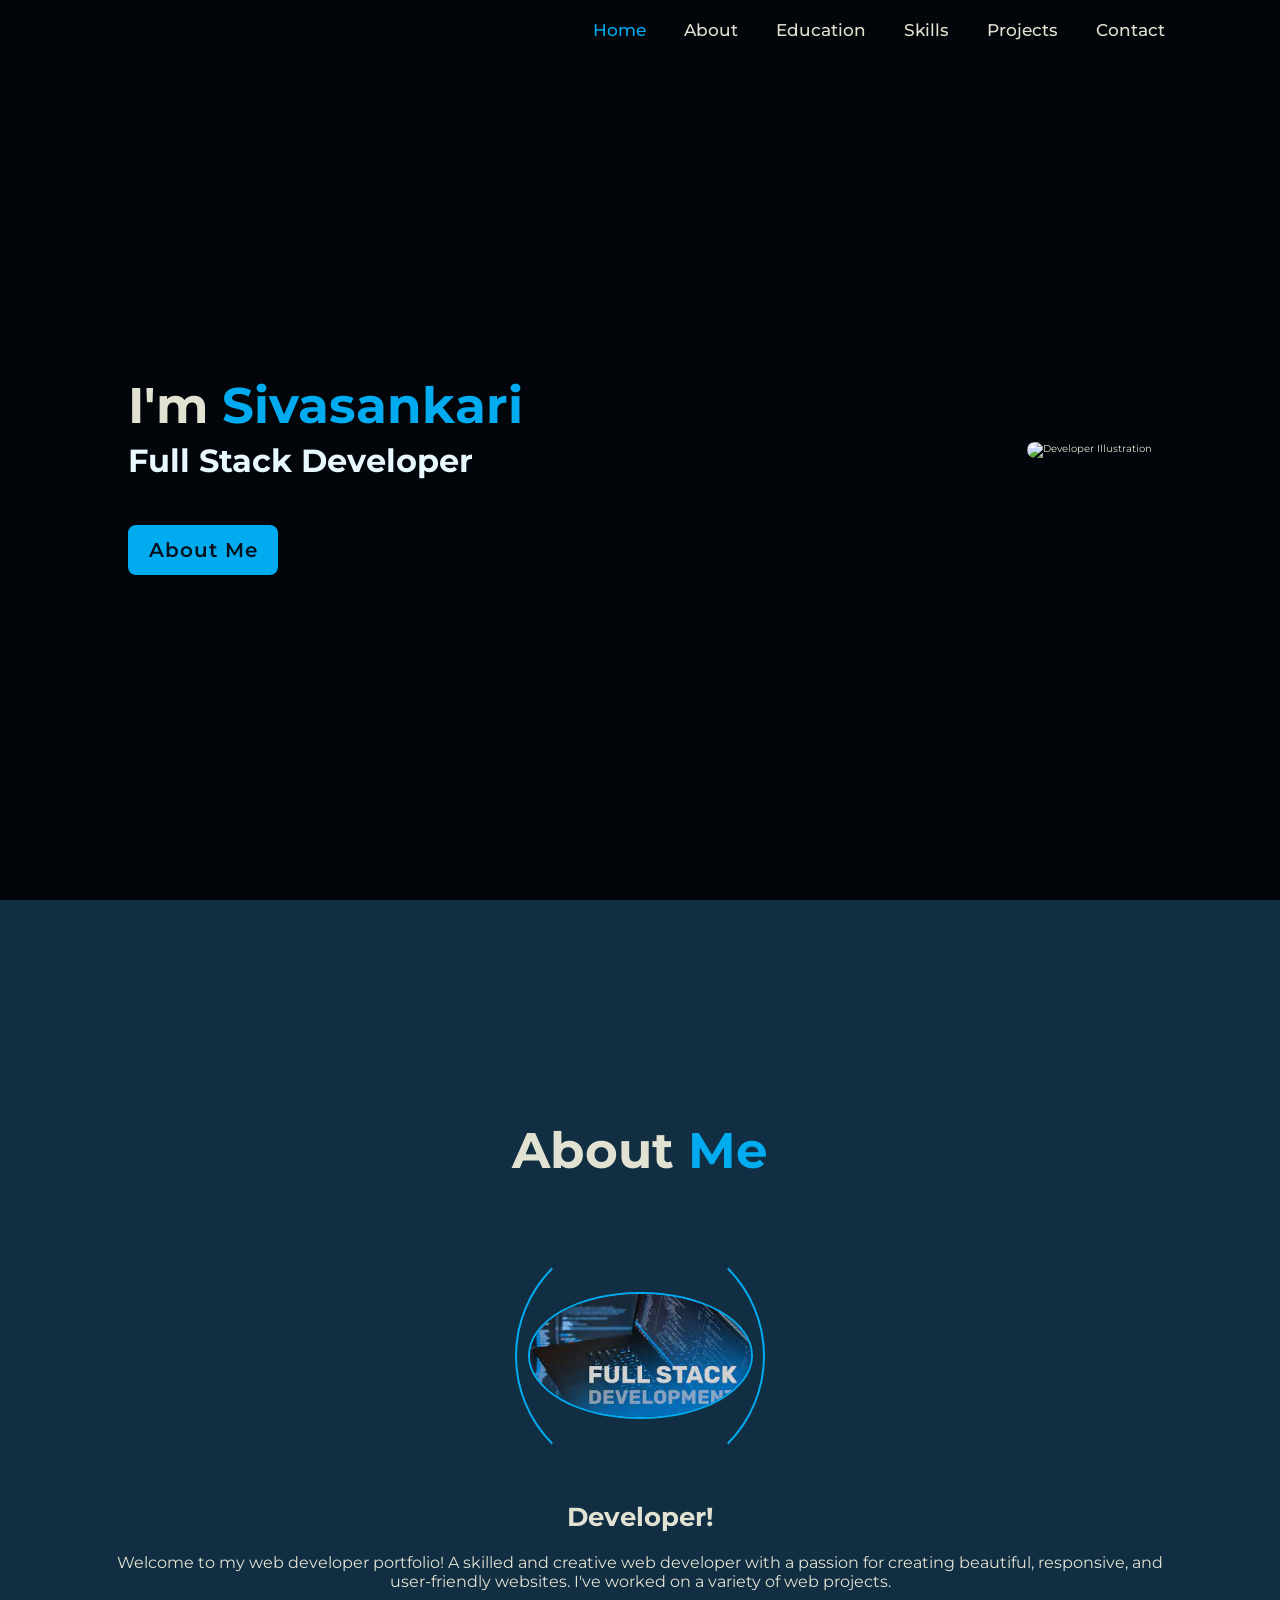
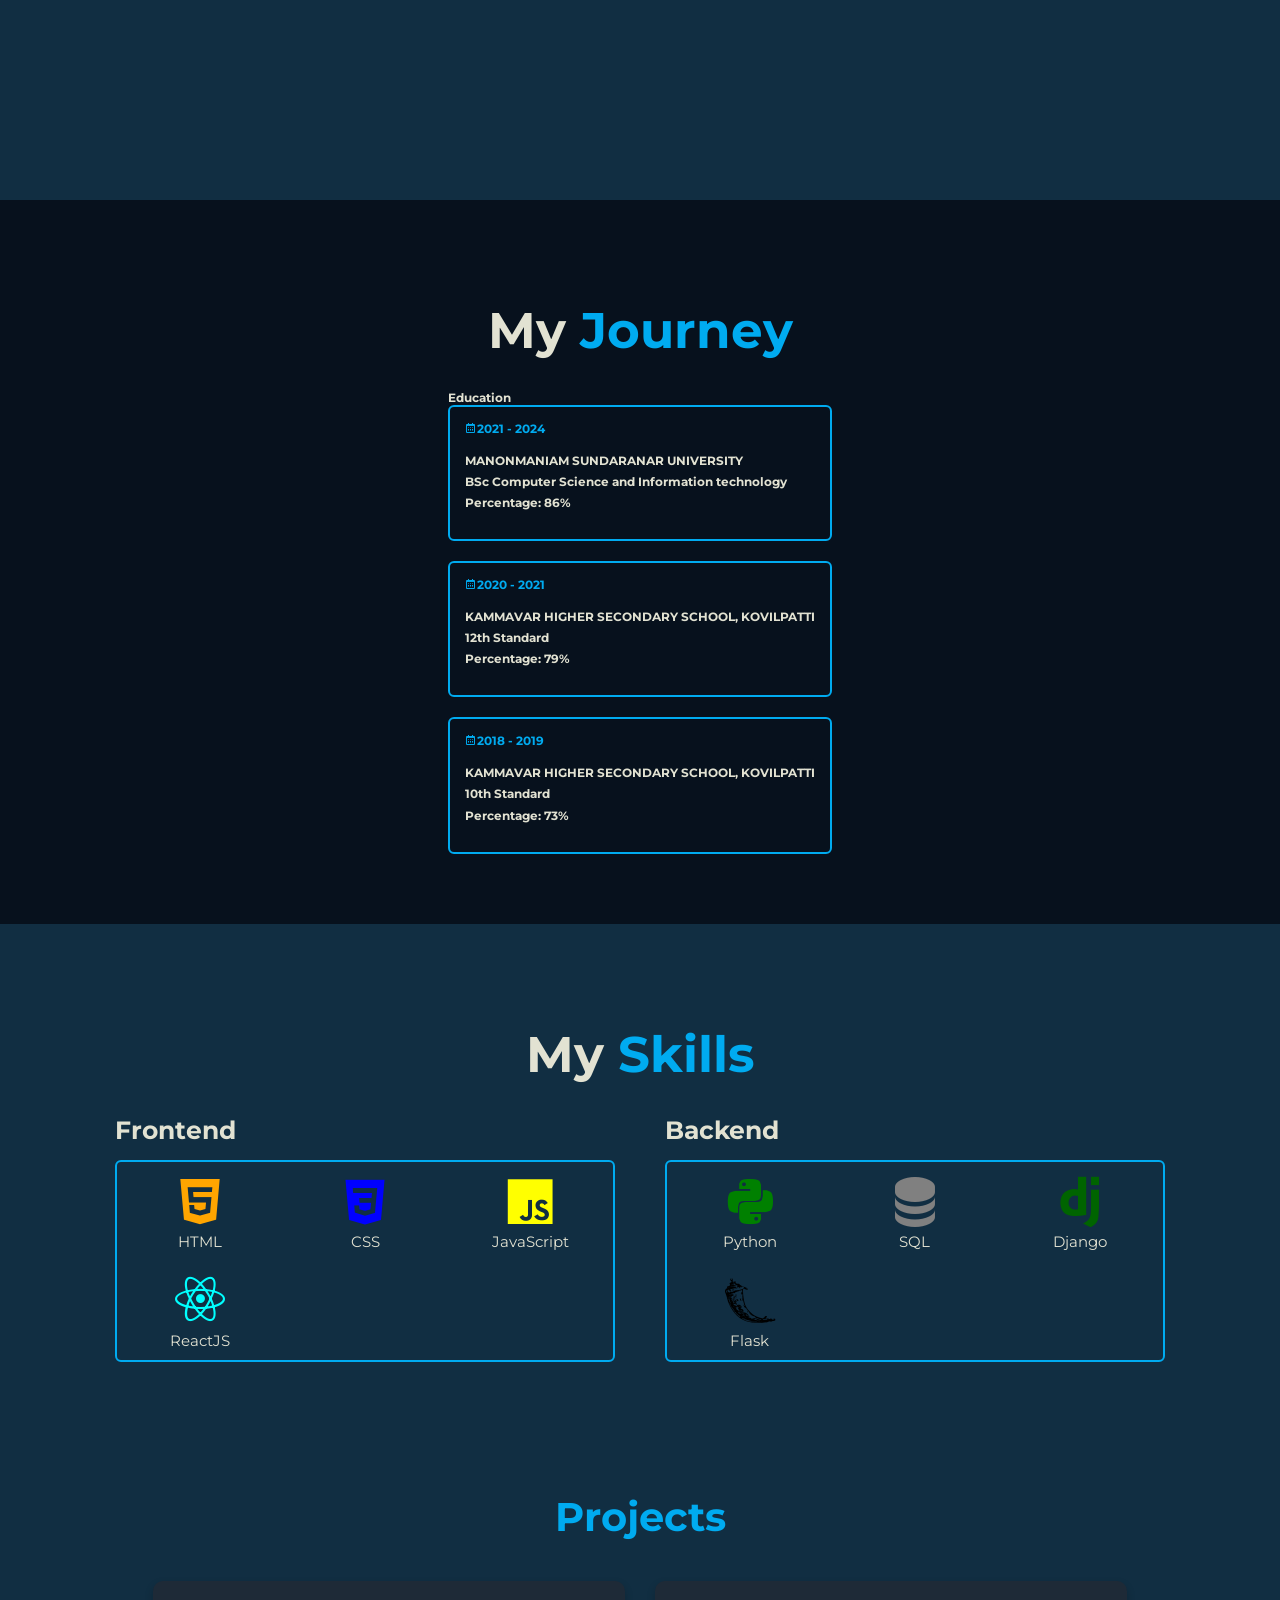
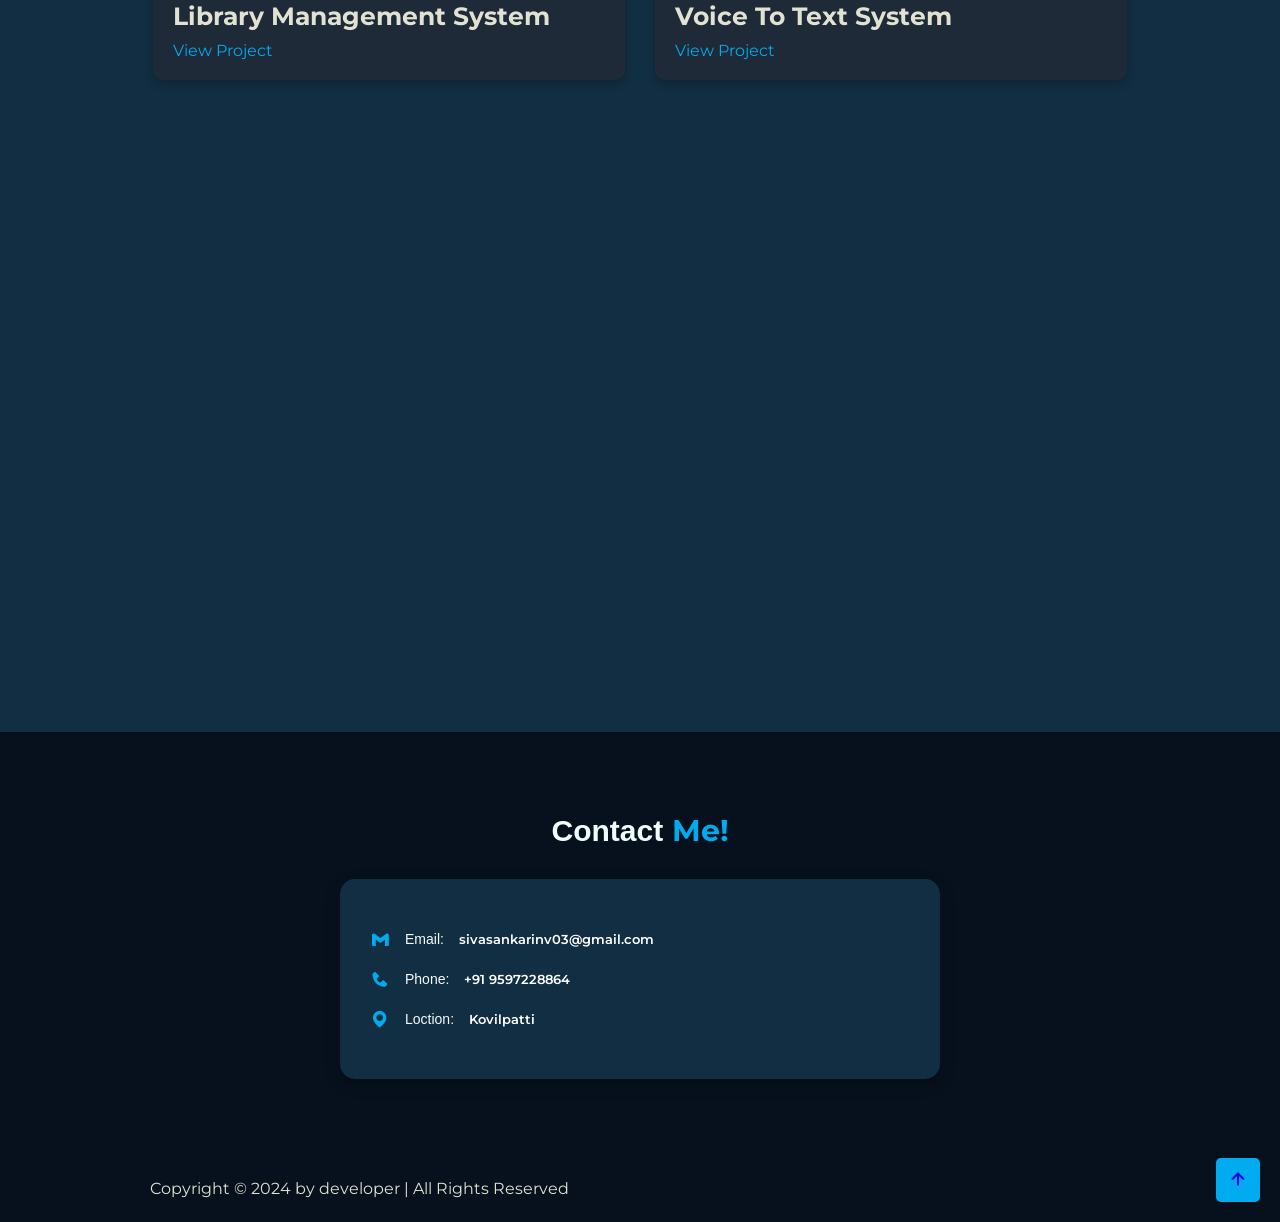
==== commit 3b39d47a: "Update with latest changes" ====
--- a/index.html
+++ b/index.html
@@ -433,92 +433,60 @@
         margin: 0;
     }
     
-    .contact{
-    min-height: auto;
-    padding-bottom: 7rem;
-    
-    }
-    
-    .contact form{
-    
-        max-width: 70rem;
-        margin: 0 auto;
+    .contact {
+        padding: 80px 20px; /* Increased padding for better spacing */
+        background-color: var(--bg-color); /* Dark background for contrast */
         text-align: center;
     }
     
-    .contact form .input-box{
-    
-        position: relative;
-        display: flex;
-        justify-content: space-between;
-        flex-wrap: wrap;
-    }
-    
-    .contact form .focus{
-    
-        position: absolute;
-        top: 0;
-        left: 0;
-        width: 0;
-        height: 100%;
-        background:var(--second-bg-color);
-        border-radius: .6rem;
-        z-index: -1;
-        transition: .5s;
-    }
-    .contact form .input-box .input-field input:focus~.focus,
-    .contact form .input-box .input-field input:valid~.focus,
-    .contact  form .textarea-field textarea:focus~.focus,
-    .contact  form .textarea-field textarea:valid~.focus{
-    
+    .contact .heading {
+        font-size: 3rem; /* Increased heading size */
+        margin-bottom: 30px;
+        font-weight: bold;
+        font-family: 'Poppins', sans-serif;
+    }
+    .contain {
+        display: flex;
+        justify-content: center;
+        align-items: center;
+    }
+    
+    .bor {
+        background: var(--second-bg-color); /* Semi-transparent background */
+        padding: 30px; /* Increased padding for better spacing */
+        border-radius: 15px; /* Slightly larger border radius */
+        box-shadow: 0 5px 15px rgba(0, 0, 0, 0.3); /* Enhanced shadow */
         width: 100%;
-    }
-    
-    
-    
-    
-    .contact form .input-box .input-field{
-    
-        position: relative;
-        width: 49%;
-        margin: .8rem 0;
-    }
-    
-    .contact form .input-box .input-field input,
-    .contact form .textarea-field textarea {
-        width: 100%;
-        height: 100%;
-        padding: 1.5rem;
-        font-size:1.6rem;
-        color: var(--text-color);
-        background: transparent;
-        border-radius: .6rem;
-        border: .2rem solid var(--main-color);
-    }
-    
-    .contact form .input-box .input-field input::placeholder,
-    .contact form .textarea-field textarea::placeholder{
-        color: var(--text-color);
-    }
-    
-    .contact form .textarea-field{
-        position: relative;
-        margin: .8rem 0 2.7rem;
-        display: flex;
-    }
-    
-    .contact form .textarea-field textarea{
-    
-        resize: none;
-    }
-    
-    .contact form .btn-box.btns .btn{
-        cursor: pointer;
-    }
-    
-    .contact form .btn{
-        height: 5rem;
-    }
+        max-width: 600px; /* Increased width */
+    }
+    
+    .contact-info p {
+        font-size: 1.4rem; /* Bigger text */
+        margin: 20px 0; /* More spacing between lines */
+        color: #f8f9fa; /* Light text for readability */
+        font-family: 'Poppins', sans-serif;
+        display: flex;
+        align-items: center;
+        gap: 15px; /* Increased gap between icon and text */
+    }
+    
+    .contact-info i {
+        font-size: 2rem; /* Bigger icons */
+        color: var(--main-color); /* Accent color */
+    }
+    
+    .contact-info a {
+        color: #fff;
+        text-decoration: none;
+        font-weight: 600; /* Slightly bolder links */
+        font-size: 1.3rem; /* Bigger clickable links */
+        transition: color 0.3s ease-in-out;
+    }
+    
+    .contact-info a:hover {
+        color: var(--main-color);
+    }
+    
     
     .footer-text p{
      font-size: 1.6rem;
@@ -607,6 +575,34 @@
             max-width: 100%;
         }
     }
+
+    .home {
+        display: flex;
+        align-items: center;
+        justify-content: space-between;
+        padding: 50px 10%;
+    }
+    
+  
+    
+    .home-image {
+        max-width: 400px;
+        animation: float 3s ease-in-out infinite; /* Smooth floating effect */
+        
+    }
+    
+    .home-image img {
+        width: 100%;
+        max-width: 350px; /* Adjust size */
+        border-radius: 180px;
+    }
+    
+    /* Floating Animation */
+    @keyframes float {
+        0%, 100% { transform: translateY(0); }
+        50% { transform: translateY(-10px); }
+    }
+    
     
 </style>
 <body>
@@ -636,6 +632,9 @@
                 <a href="#about" class="btn">About Me</a>
                 
             </div>
+        </div>
+        <div class="home-image">
+            <img src="proimg.png" alt="Developer Illustration">
         </div>
     </section>
 
@@ -702,30 +701,28 @@
             </div>
         </div>
     </section>
-
     <section class="skills" id="skills">
         <h2 class="heading">My <span>Skills</span></h2>
         <div class="skills-row">
             <div class="skills-column">
                 <h3 class="title">Frontend</h3>
-    
                 <div class="skills-box">
                     <div class="skills-content">
                         <div class="skills-list">
                             <div class="skill-item">
-    
+                                <i class='bx bxl-html5' style="font-size: 60px; color: orange;"></i>
                                 <p>HTML</p>
                             </div>
                             <div class="skill-item">
-                                <i class='bx bxl-html5'></i>
+                                <i class='bx bxl-css3' style="font-size: 60px; color: blue;"></i>
                                 <p>CSS</p>
                             </div>
                             <div class="skill-item">
-                                <i class='bx bxl-javascript' ></i>
+                                <i class='bx bxl-javascript' style="font-size: 60px; color: yellow;"></i>
                                 <p>JavaScript</p>
                             </div>
                             <div class="skill-item">
-                                <i class='bx bxl-react' style="width: 60px; height: 60px;  color: red;"></i>
+                                <i class='bx bxl-react' style="font-size: 60px; color: cyan;"></i>
                                 <p>ReactJS</p>
                             </div>
                         </div>
@@ -735,24 +732,23 @@
     
             <div class="skills-column">
                 <h3 class="title">Backend</h3>
-    
                 <div class="skills-box">
                     <div class="skills-content">
                         <div class="skills-list">
                             <div class="skill-item">
-                                <i class='bx bxl-python'></i>
+                                <i class='bx bxl-python' style="font-size: 60px; color: green;"></i>
                                 <p>Python</p>
                             </div>
                             <div class="skill-item">
-                                <i class='bx bxs-data'></i>
+                                <i class='bx bxs-data' style="font-size: 60px; color: grey;"></i>
                                 <p>SQL</p>
                             </div>
                             <div class="skill-item">
-                                <i class='bx bxl-django' ></i>
+                                <i class='bx bxl-django' style="font-size: 60px; color: darkgreen;"></i>
                                 <p>Django</p>
                             </div>
                             <div class="skill-item">
-                                <i class='bx bxl-flask' ></i>
+                                <i class='bx bxl-flask' style="font-size: 60px; color: black;"></i>
                                 <p>Flask</p>
                             </div>
                         </div>
@@ -760,8 +756,7 @@
                 </div>
             </div>
         </div>
-    </section>
-    
+    </section> 
     <section class="project" id="project">
         <h2 class="heading">  <span>Projects</span></h2>
         <div class="project-row">
@@ -787,37 +782,30 @@
     
 
 
-    <section class="contact" id="contact">
-        <h2 class="heading">Contact <span>Me!</span></h2>
-        <form action="/" method="POST">
-            <div class="input-box">
-                <div class="input-field">
-                    <input type="text" name="fmail" placeholder="your email" class="form-control" required>
-                    <span class="focus"></span>
-                </div>
-                <div class="input-field">
-                    <input type="password" name="fpwd" placeholder="your password" class="form-control" required>
-                    <span class="focus"></span>
-                </div>
-                <div class="input-field">
-                    <input type="text" name="tmail" placeholder="To email" class="form-control" required>
-                    <span class="focus"></span>
-                </div>
-                <div class="input-field">
-                    <input type="text" name="subject" placeholder="Email Subject" required>
-                    <span class="focus"></span>
-                </div>
-            </div>
-            <div class="textarea-field">
-                <textarea name="message" cols="30" rows="10" placeholder="Your message" required></textarea>
-                <span class="focus"></span>
-            </div>
-            <div class="btn-box btns">
-                <button type="submit" class="btn">Submit</button>
-            </div>
-        </form>
-    </section>
-    
+    
+<section class="contact" id="contact">
+    <h2 class="heading" style="color: azure;">Contact <span>Me!</span></h2>
+    <div class="contain">
+    <div class="bor">
+    <div class="contact-info">
+  
+        <p>
+          <i class='bx bxl-gmail' ></i>
+            Email:<a href="#">sivasankarinv03@gmail.com</a>
+        </p>
+        <p>
+          <i class='bx bxs-phone' ></i>
+            Phone: <a href="#">+91 9597228864</a>
+        </p>
+        <p>
+          <i class='bx bxs-map'></i>
+            Loction: <a href="#">Kovilpatti</a>
+        </p>
+    </div>
+  </div>
+  </div>
+  </section>
+
     <footer class="footer">
         <div class="footer-text">
             <p>Copyright &copy; 2024 by developer | All Rights Reserved</p>
@@ -830,4 +818,4 @@
 
     <script src="portfolio.js"></script>
 </body>
-</html>
+</html>
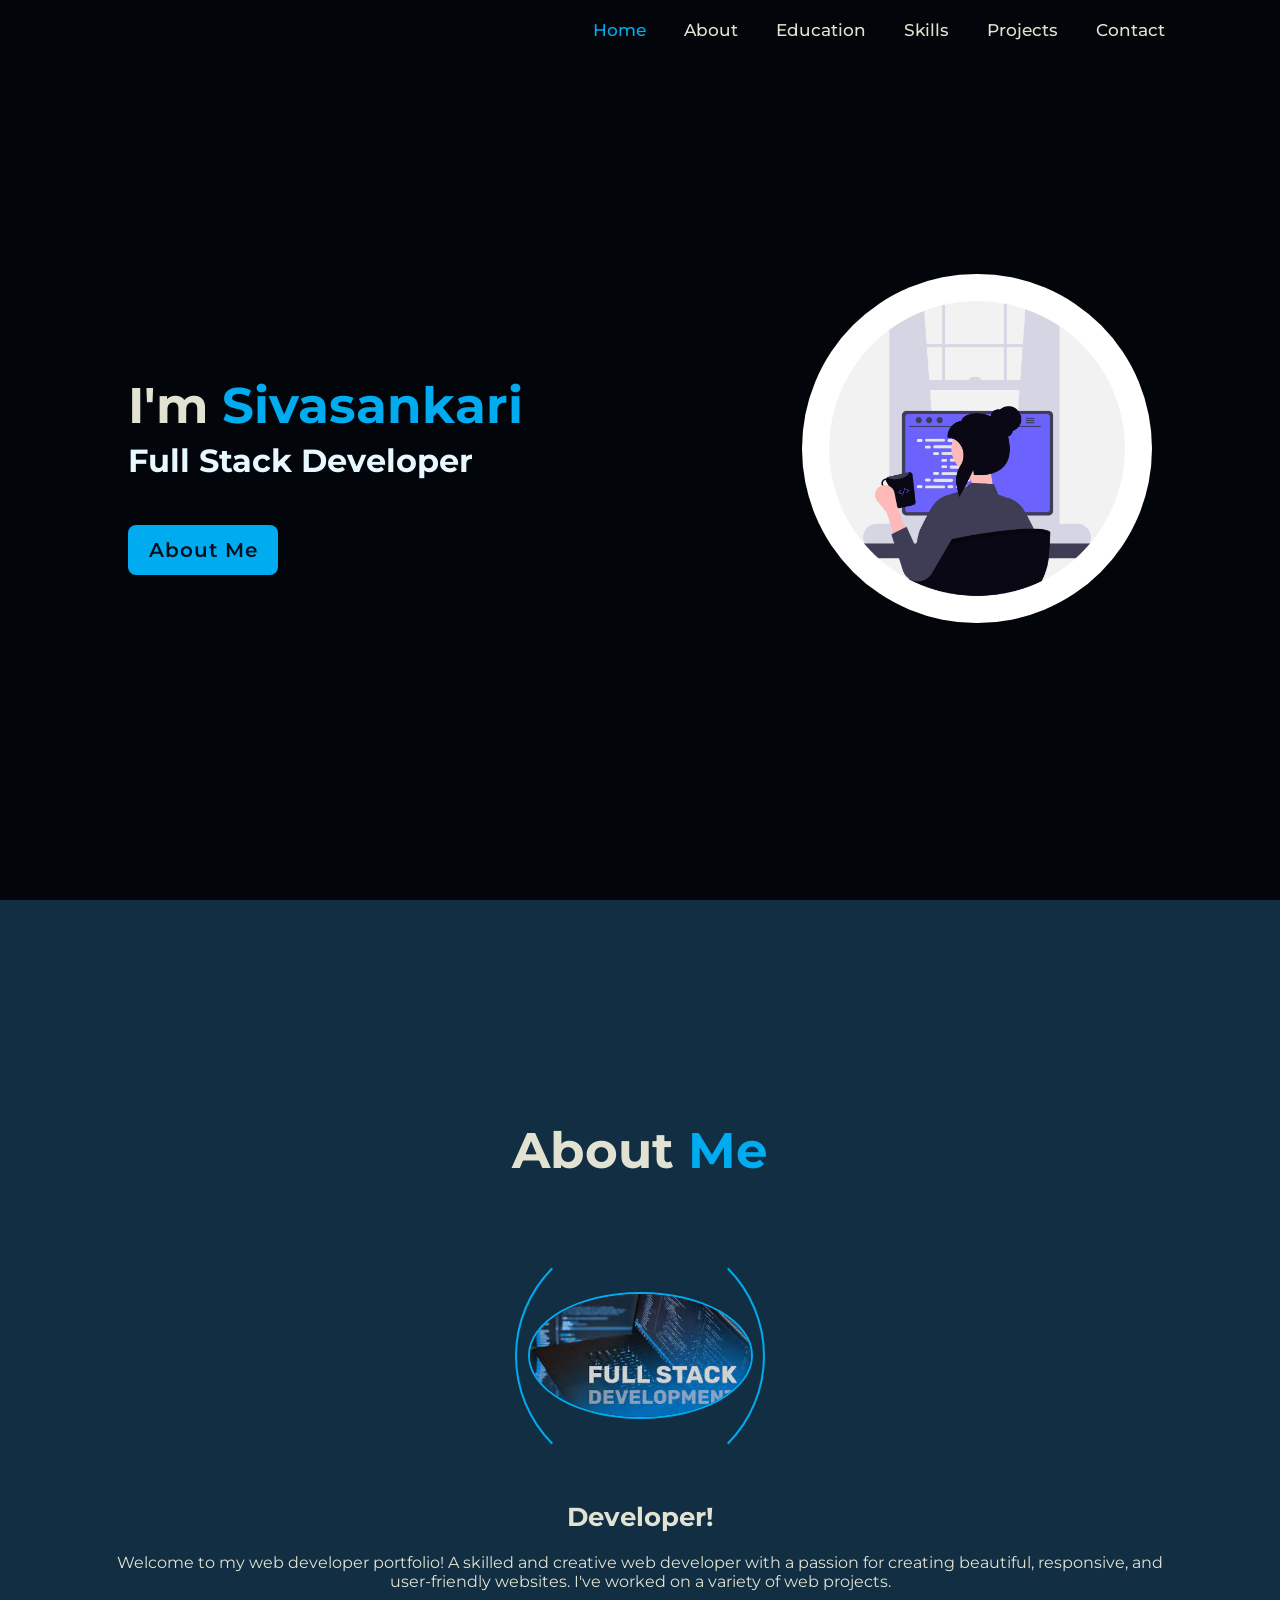
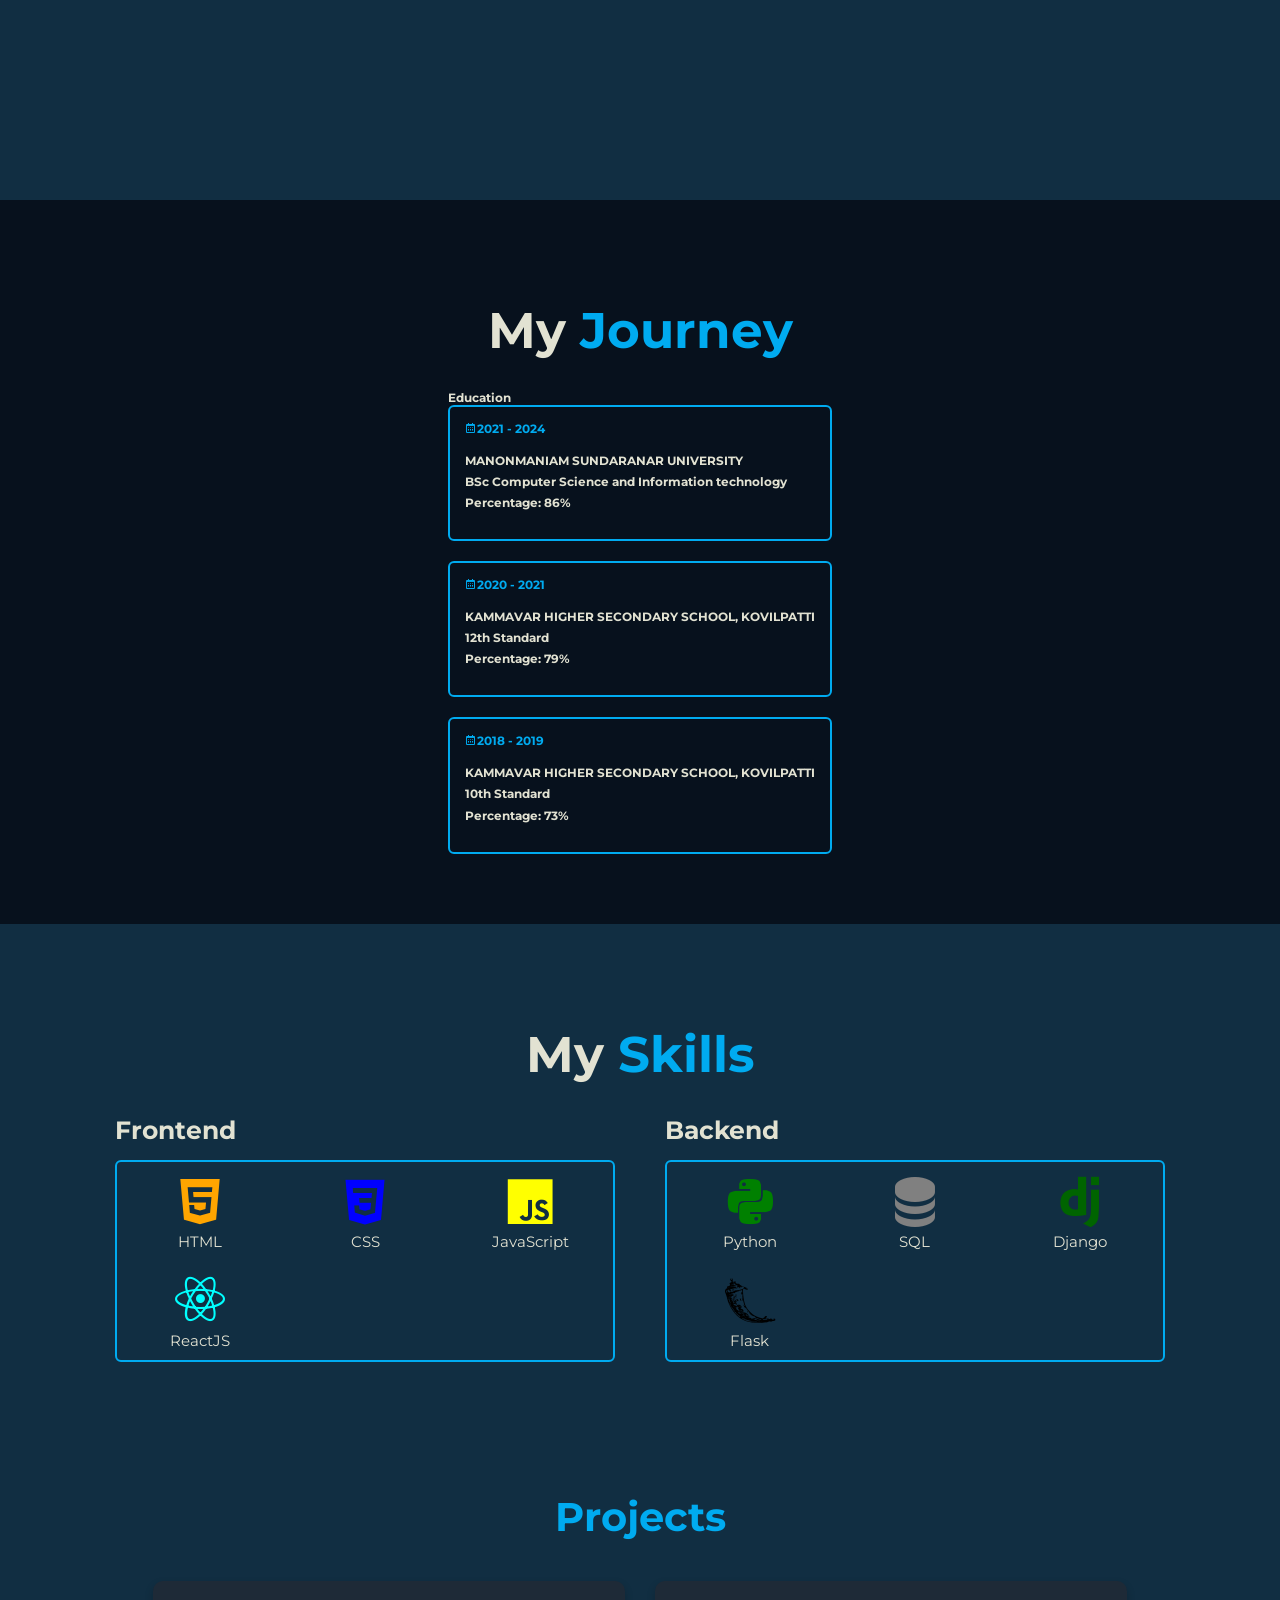
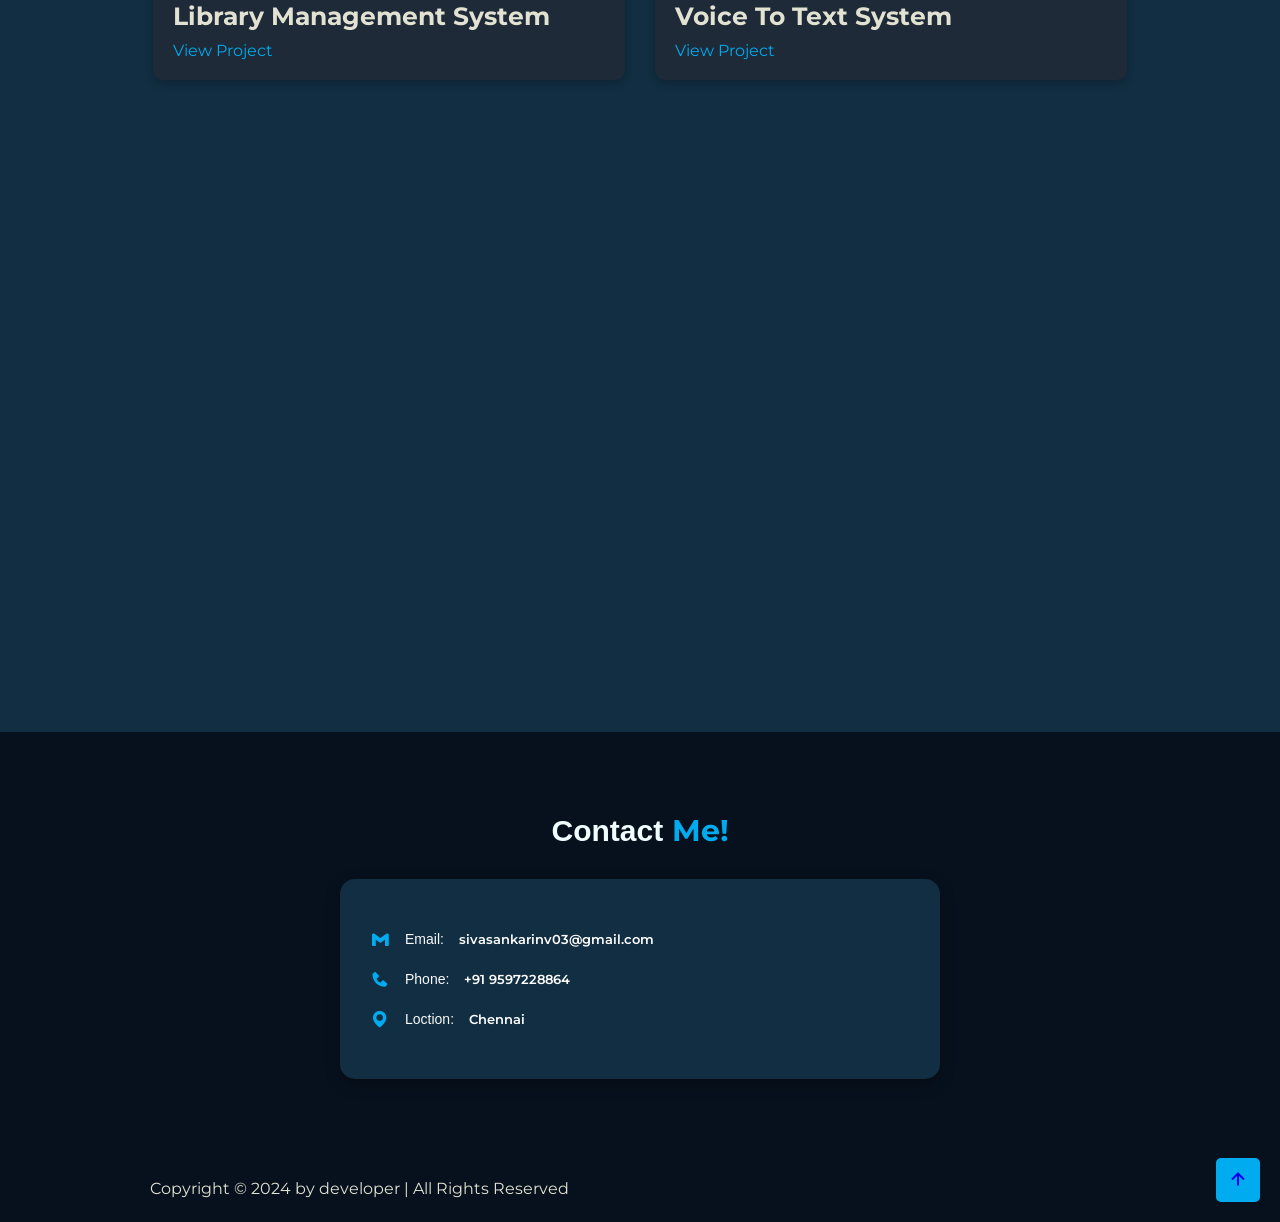
==== commit 2f8755db: "Made Changes" ====
--- a/index.html
+++ b/index.html
@@ -731,7 +731,7 @@
             </div>
     
             <div class="skills-column">
-                <h3 class="title">Backend</h3>
+                 <h3 class="title">Backend</h3>
                 <div class="skills-box">
                     <div class="skills-content">
                         <div class="skills-list">
@@ -773,7 +773,7 @@
                 <div class="project-box">
                     <h3>Voice To Text System</h3>
                     <div class="project-link">
-                        <span><a href="https://drive.google.com/file/d/1rgpe4TQw_Tk8y_0XFdUaYtkA94J4MQmj/view?usp=sharing" target="_blank">View Project</a></span>
+                        <span><a href="" target="_blank">View Project</a></span>
                     </div>
                 </div>
             </div>
@@ -799,7 +799,7 @@
         </p>
         <p>
           <i class='bx bxs-map'></i>
-            Loction: <a href="#">Kovilpatti</a>
+            Loction: <a href="#">Chennai</a>
         </p>
     </div>
   </div>
